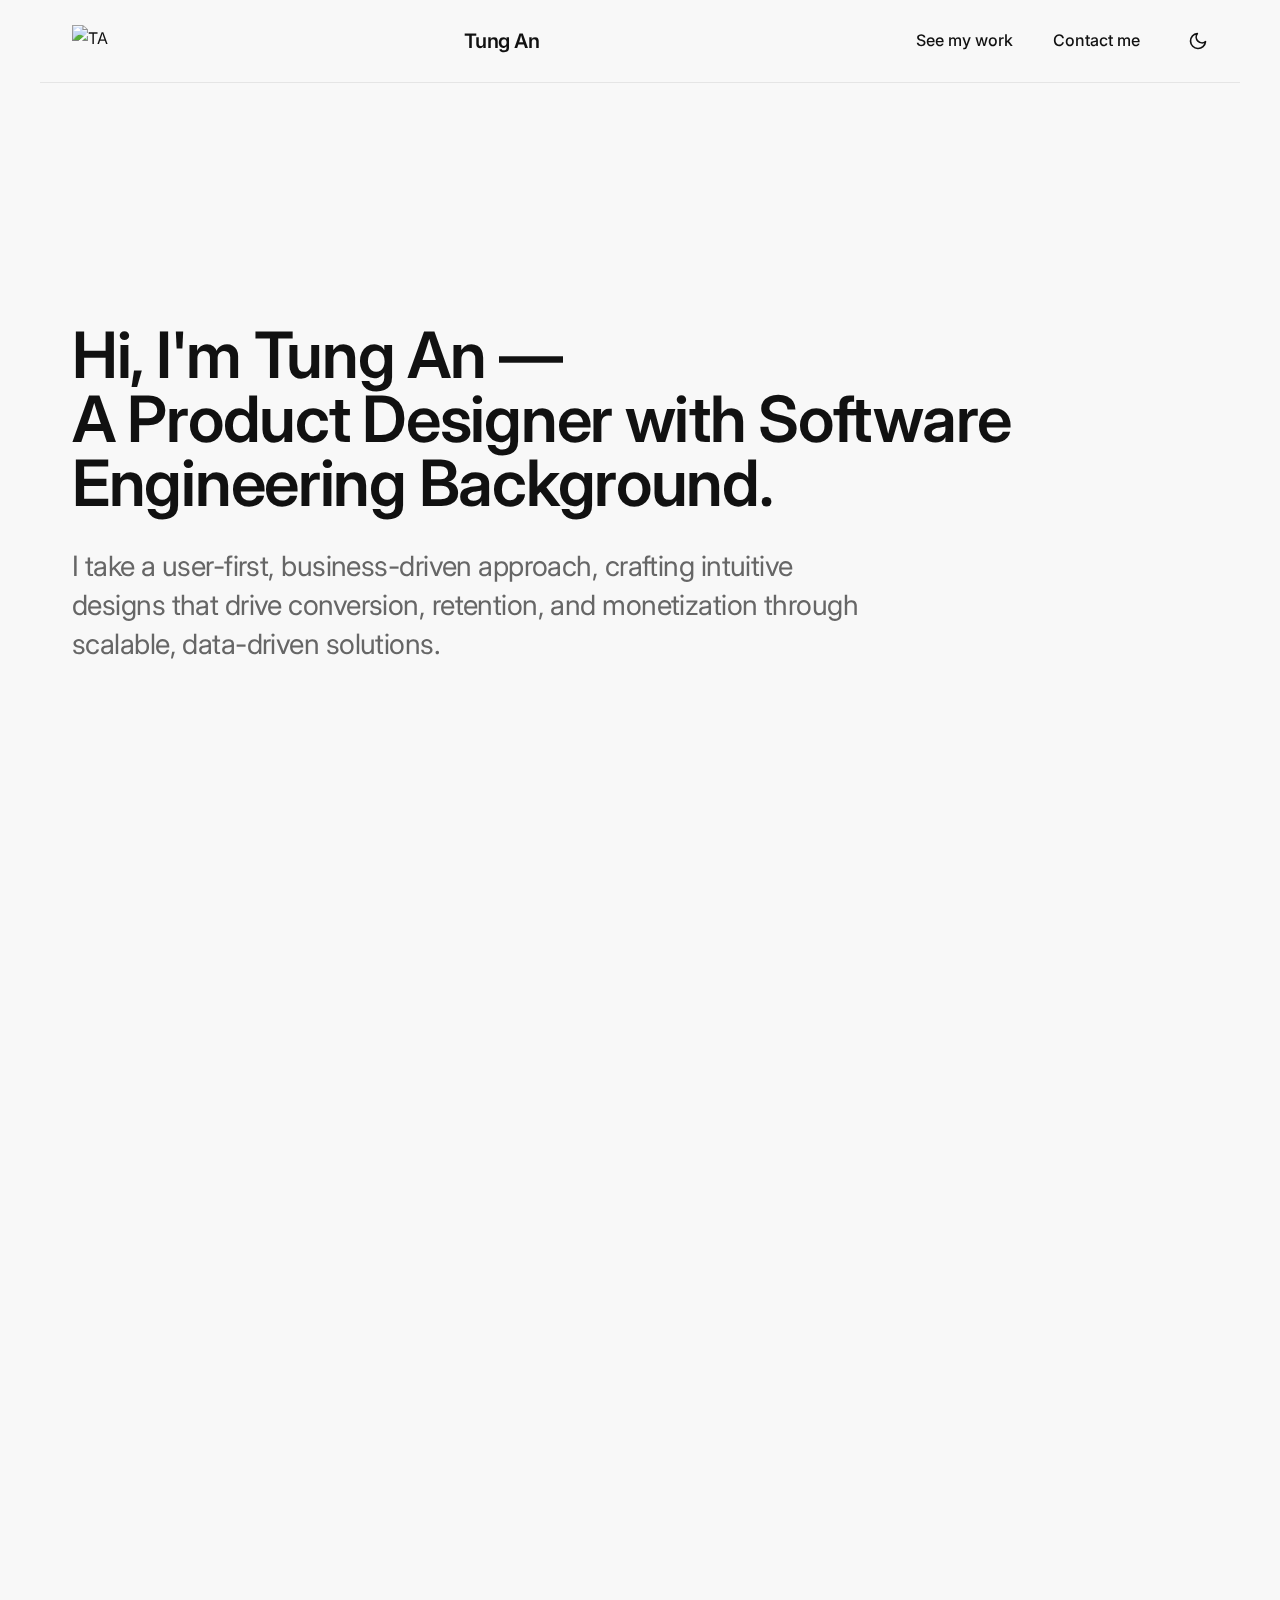
==== index.html @ f1129bf7 "feat: add TA logo to header with theme support" ====
<!DOCTYPE html>
<html lang="en">
<head>
    <meta charset="UTF-8">
    <meta name="viewport" content="width=device-width, initial-scale=1.0">
    <title>Tung An - Design Lead & Product Designer</title>
    <meta name="description" content="Design leader with software engineering background, driving impact for 5M+ users across Southeast Asia. Specializing in user-centered design, growth strategies, and scalable solutions.">
    <meta name="keywords" content="UX design, product design, design leadership, user experience, software engineering, Southeast Asia">
    <meta property="og:title" content="Tung An - Design Lead & Product Designer">
    <meta property="og:description" content="Design leader with software engineering background, driving impact for 5M+ users across Southeast Asia. Specializing in user-centered design, growth strategies, and scalable solutions.">
    <meta property="og:type" content="website">
    <meta name="twitter:card" content="summary">
    <meta name="twitter:title" content="Tung An - Design Lead & Product Designer">
    <meta name="twitter:description" content="Design leader with software engineering background, driving impact for 5M+ users across Southeast Asia. Specializing in user-centered design, growth strategies, and scalable solutions.">
    <link rel="stylesheet" href="styles.css">
    <link rel="preconnect" href="https://fonts.googleapis.com">
    <link rel="preconnect" href="https://fonts.gstatic.com" crossorigin>
    <link href="https://fonts.googleapis.com/css2?family=Inter:wght@400;500;600;700&display=swap" rel="stylesheet">
</head>
<body>
    <header>
        <div class="logo-container">
            <img class="logo-dark" src="assets/ta-logo.svg" alt="TA Logo">
            <img class="logo-light" src="assets/ta-logo-light.svg" alt="TA Logo Light">
        </div>
        <h1><a href="/">Tung An</a></h1>
        <nav>
            <a href="#projects">See my work</a>
            <a href="#contact">Contact me</a>
            <button id="theme-toggle" aria-label="Toggle dark mode">
                <svg class="light-icon" width="24" height="24" viewBox="0 0 24 24" fill="none" xmlns="http://www.w3.org/2000/svg">
                    <path d="M12 17C14.7614 17 17 14.7614 17 12C17 9.23858 14.7614 7 12 7C9.23858 7 7 9.23858 7 12C7 14.7614 9.23858 17 12 17Z" stroke="currentColor" stroke-width="2" stroke-linecap="round" stroke-linejoin="round"/>
                    <path d="M12 1V3M12 21V23M4.22 4.22L5.64 5.64M18.36 18.36L19.78 19.78M1 12H3M21 12H23M4.22 19.78L5.64 18.36M18.36 5.64L19.78 4.22" stroke="currentColor" stroke-width="2" stroke-linecap="round" stroke-linejoin="round"/>
                </svg>
                <svg class="dark-icon" width="24" height="24" viewBox="0 0 24 24" fill="none" xmlns="http://www.w3.org/2000/svg">
                    <path d="M21 12.79A9 9 0 1 1 11.21 3 7 7 0 0 0 21 12.79Z" stroke="currentColor" stroke-width="2" stroke-linecap="round" stroke-linejoin="round"/>
                </svg>
            </button>
        </nav>
    </header>

    <main>
        <section id="intro">
            <h2>Hi, I'm Tung An — <br>A Product Designer with Software Engineering Background.</h2>
            <p class="intro-text">I take a user-first, business-driven approach, crafting intuitive designs that drive conversion, retention, and monetization through scalable, data-driven solutions.</p>
        </section>

        <section id="approach">
            <h2>With experience spanning <span class="highlight">growth-focused startups</span> and <span class="highlight">enterprise organizations</span>, I specialize in accelerating <span class="highlight">go-to-market strategies</span> while ensuring product experiences are <span class="highlight">intuitive</span>, <span class="highlight">scalable</span>, and aligned with both <span class="highlight">user needs</span> and <span class="highlight">business goals</span>.</h2>
        </section>

        <section id="current">
            <h2><a href="#current"># </a>Current Role</h2>
            <div class="current-role-grid">
                <div class="current-role">
                    <div class="logo-container">
                        <img class="logo-dark" src="assets/glints-logo.svg" alt="Glints Logo">
                        <img class="logo-light" src="assets/glints-logo-light.svg" alt="Glints Logo Light">
                    </div>
                    <div class="company-details">
                        <h3>Design Lead</h3>
                        <p>Leading design initiatives impacting 5M+ talents and 60K+ organizations across Southeast Asia</p>
                        <ul>
                            <li>64% efficiency gain through chat-driven job matching redesign</li>
                            <li>2x employer response rate from 9.7% to 18.4% through a new conversational hiring approach</li>
                            <li>Led the mobile-first expansion into the Vietnamese market, optimizing user experience and driving adoption</li>
                            <li>Drive UX strategy across product, engineering, and business teams</li>
                        </ul>
                    </div>
                </div>
            </div>
        </section>

        <section id="experience">
            <h2><a href="#experience"># </a>Previous Experience</h2>
            <div class="scroll-container">
                <button class="scroll-arrow scroll-left" aria-label="Scroll left">‹</button>
                <div class="company-grid">
                    <div class="company">
                        <div class="logo-container">
                            <img class="logo-dark" src="assets/vinomt-logo.svg" alt="VinID Logo">
                            <img class="logo-light" src="assets/vinomt-logo-light.svg" alt="VinID Logo Light">
                        </div>
                        <div class="company-details">
                            <h3>UX Designer</h3>
                            <p>Led VinID's loyalty program redesign</p>
                            <ul>
                                <li>30% increase in voucher conversion</li>
                                <li>3x higher user engagement in gamification</li>
                                <li>Built analytics dashboard for UX metrics</li>
                            </ul>
                        </div>
                    </div>
                    <div class="company">
                        <div class="logo-container">
                            <img class="logo-dark" src="assets/ey-logo.svg" alt="EY Logo">
                            <img class="logo-light" src="assets/ey-logo-light.svg" alt="EY Logo Light">
                        </div>
                        <div class="company-details">
                            <h3>Manager, Technology Consulting</h3>
                            <p>Led UX strategy for retail clients</p>
                            <ul>
                                <li>Won LOTTE Mart's SpeedL consulting project</li>
                                <li>Secured full-scale UX transformation package</li>
                            </ul>
                        </div>
                    </div>
                    <div class="company">
                        <div class="logo-container">
                            <img class="logo-dark" src="assets/ant-logo.svg" alt="Ant Financial Logo">
                            <img class="logo-light" src="assets/ant-logo-light.svg" alt="Ant Financial Logo Light">
                        </div>
                        <div class="company-details">
                            <h3>UX Designer</h3>
                            <p>Redesigned Lazada's payment experience</p>
                            <ul>
                                <li>17% growth in digital wallet adoption</li>
                                <li>14% reduction in cash payments</li>
                            </ul>
                        </div>
                    </div>
                    <div class="company">
                        <div class="logo-container">
                            <img class="logo-dark" src="assets/sa-logo.svg" alt="SuperAwesome Logo">
                            <img class="logo-light" src="assets/sa-logo-light.svg" alt="SuperAwesome Logo Light">
                        </div>
                        <div class="company-details">
                            <h3>Product Designer</h3>
                            <p>Designed kids' social app for APAC</p>
                            <ul>
                                <li>100K users in first week</li>
                                <li>1.2M users in 8 months (20% monthly growth)</li>
                                <li>70% reduction in signup errors</li>
                            </ul>
                        </div>
                    </div>
                    <div class="company">
                        <div class="logo-container">
                            <img class="logo-dark" src="assets/inspire-logo.svg" alt="Inspire Ventures Logo">
                            <img class="logo-light" src="assets/inspire-logo-light.svg" alt="Inspire Ventures Logo Light">
                        </div>
                        <div class="company-details">
                            <h3>Web Designer</h3>
                            <p>Led interactive design initiatives:</p>
                            <ul>
                                <li>Launched on-demand service app in Thailand achieving 10x more job posts</li>
                                <li>Led interactive design team for ad design & development</li>
                            </ul>
                        </div>
                    </div>
                    <div class="company">
                        <div class="logo-container">
                            <img class="logo-dark" src="assets/xspera-logo.svg" alt="xSpera Logo">
                            <img class="logo-light" src="assets/xspera-logo-light.svg" alt="xSpera Logo Light">
                        </div>
                        <div class="company-details">
                            <h3>UX Developer</h3>
                            <p>Delivered complex internal systems:</p>
                            <ul>
                                <li>Built comprehensive internal portal covering logistics, HR, invoices, reporting</li>
                                <li>Implemented complex interface in 2 weeks with engineering team</li>
                            </ul>
                        </div>
                    </div>
                    <div class="company">
                        <div class="logo-container">
                            <img class="logo-dark" src="assets/fpt-logo.svg" alt="FPT Software Logo">
                            <img class="logo-light" src="assets/fpt-logo-light.svg" alt="FPT Software Logo Light">
                        </div>
                        <div class="company-details">
                            <h3>Front-end Developer</h3>
                            <p>Developed innovative solutions:</p>
                            <ul>
                                <li>Developed and maintained major module for TOSHIBA SmartTV</li>
                                <li>Designed and implemented hybrid mobile & tablet app for elderly shopping</li>
                                <li>Won pilot app contract, securing major deal with Swiss company</li>
                            </ul>
                        </div>
                    </div>
                </div>
                <button class="scroll-arrow scroll-right" aria-label="Scroll right">›</button>
            </div>
        </section>

        <section id="projects">
            <h2><a href="#projects"># </a>Selected Work</h2>
            <div class="project-grid">
                <!-- Projects will be populated by JavaScript -->
            </div>
        </section>

        <section id="expertise">
            <h2><a href="#expertise"># </a>My Expertise</h2>
            <div class="expertise-grid">
                <div class="expertise-item">
                    <h3>Technical Foundation</h3>
                    <p>Engineering background enables seamless collaboration between design and development, ensuring feasible and scalable solutions.</p>
                </div>
                <div class="expertise-item">
                    <h3>Strategic Impact</h3>
                    <p>Data-driven approach to design, whether it's improving user engagement, optimizing conversion rates, or scaling product experiences across platforms.</p>
                </div>
                <div class="expertise-item">
                    <h3>Collaborative</h3>
                    <p>Bridge user needs and business goals through cross-functional collaboration and strategic product thinking.</p>
                </div>
            </div>
        </section>
    </main>

    <footer id="contact">
        <h2>Ready to create impactful digital experiences? Let's talk.</h2>
        <div class="contact-links">
            <a href="https://linkedin.com/in/tungan" target="_blank">LinkedIn</a>
            <a href="mailto:tungan159@gmail.com">Email me</a>
        </div>
    </footer>

    <script src="script.js"></script>
</body>
</html>
---- styles.css ----
:root {
    --primary-color: #111111;
    --secondary-color: #666666;
    --background-color: #f8f8f8;
    --background-rgb: 248, 248, 248;
    --background-alt: #fff;
    --accent-color: #333333;
    --primary-rgb: 17, 17, 17;
    --spacing-unit: 5rem;
    --max-width: 1200px;
    --transition-speed: 0.3s;
    --border-radius: 12px;
    --header-height: 5rem;
    --scroll-margin: calc(var(--header-height) + 2rem);
    --highlight-color: rgba(255, 107, 0, 0.8);
    --highlight-color-secondary: rgba(255, 165, 0, 0.9);
    --item-bg-light: rgba(0, 0, 0, 0.03);
    --item-bg-dark: rgba(255, 255, 255, 0.05);
}

@media (prefers-color-scheme: dark) {
    :root:not([data-theme='light']) {
        --primary-color: #ffffff;
        --secondary-color: #a0a0a0;
        --background-color: #111111;
        --background-rgb: 17, 17, 17;
        --background-alt: #1a1a1a;
        --accent-color: #e0e0e0;
        --primary-rgb: 255, 255, 255;
    }
}

[data-theme='dark'] {
    --primary-color: #ffffff;
    --secondary-color: #a0a0a0;
    --background-color: #111111;
    --background-rgb: 17, 17, 17;
    --background-alt: #1a1a1a;
    --accent-color: #e0e0e0;
    --primary-rgb: 255, 255, 255;
    --item-bg-light: rgba(255, 255, 255, 0.05);
    --item-bg-dark: rgba(255, 255, 255, 0.08);
}

body {
    background-color: var(--background-color);
    color: var(--primary-color);
    font-family: 'Inter', sans-serif;
    transition: background-color var(--transition-speed) ease, color var(--transition-speed) ease;
    -webkit-font-smoothing: antialiased;
    -moz-osx-font-smoothing: grayscale;
    text-rendering: optimizeLegibility;
    transform: translate3d(0, 0, 0);
}

#theme-toggle {
    background: none;
    border: none;
    cursor: pointer;
    padding: 0;
    color: var(--primary-color);
    display: flex;
    align-items: center;
    justify-content: center;
    transition: opacity 0.3s ease;
    height: 24px;
    margin-left: 0.5rem;
    transition: color var(--transition-speed) ease, opacity var(--transition-speed) ease;
}

#theme-toggle:hover {
    opacity: 0.8;
}

#theme-toggle svg {
    width: 20px;
    height: 20px;
}

#theme-toggle .light-icon {
    display: none;
}

#theme-toggle .dark-icon {
    display: block;
}

[data-theme='dark'] #theme-toggle .light-icon {
    display: block;
}

[data-theme='dark'] #theme-toggle .dark-icon {
    display: none;
}

@media (prefers-color-scheme: dark) {
    :root:not([data-theme='light']) #theme-toggle .light-icon {
        display: block;
    }
    
    :root:not([data-theme='light']) #theme-toggle .dark-icon {
        display: none;
    }
}

* {
    margin: 0;
    padding: 0;
    box-sizing: border-box;
    -webkit-tap-highlight-color: transparent;
}

body {
    font-family: 'Inter', -apple-system, BlinkMacSystemFont, sans-serif;
    line-height: 1.7;
    color: var(--primary-color);
    background-color: var(--background-color);
    padding: 0;
    margin: 0;
    overflow-x: hidden;
}

main {
    max-width: var(--max-width);
    margin: 0 auto;
    padding: 5rem 2rem 0;
    transform: translate3d(0, 0, 0);
    backface-visibility: hidden;
    perspective: 1000px;
    will-change: transform;
}

header {
    position: sticky;
    top: 0;
    left: 0;
    right: 0;
    z-index: 1000;
    padding: 1.5rem 2rem;
    max-width: var(--max-width);
    margin: 0 auto;
    display: flex;
    justify-content: space-between;
    align-items: center;
    background-color: rgba(var(--background-rgb), 0.85);
    backdrop-filter: blur(8px);
    -webkit-backdrop-filter: blur(8px);
    border-bottom: 1px solid rgba(var(--primary-rgb), 0.08);
    transition: 
        background-color var(--transition-speed) ease,
        border-color var(--transition-speed) ease;
    /* Performance improvements */
    transform: translate3d(0, 0, 0);
    backface-visibility: hidden;
    perspective: 1000px;
    will-change: backdrop-filter, transform;
}

header nav {
    display: flex;
    align-items: center;
    gap: 2.5rem;
}

header nav a {
    color: var(--primary-color);
    text-decoration: none;
    font-weight: 500;
    font-size: 1rem;
    position: relative;
    transition: opacity var(--transition-speed) ease;
}

header nav a::after {
    content: '';
    position: absolute;
    width: 100%;
    height: 2px;
    bottom: -4px;
    left: 0;
    background-color: var(--primary-color);
    transform: scaleX(0);
    transform-origin: bottom right;
    transition: transform 0.3s ease;
}

header nav a:hover::after {
    transform: scaleX(1);
    transform-origin: bottom left;
}

header .logo-container {
    height: 32px;
    width: auto;
    margin-right: 1rem;
}

header .logo-container img {
    height: 100%;
    width: auto;
}

@media (max-width: 768px) {
    header .logo-container {
        height: 28px;
    }
}

@media (max-width: 480px) {
    header .logo-container {
        height: 24px;
    }
}

section {
    margin: calc(var(--spacing-unit) * 2) 0;
    position: relative;
    opacity: 0;
    transform: translateY(30px);
    transition: 
        opacity 0.6s ease-out,
        transform 0.6s ease-out,
        background-color var(--transition-speed) ease,
        color var(--transition-speed) ease;
    will-change: opacity, transform;
    scroll-margin-top: var(--scroll-margin);
    transform: translate3d(0, 0, 0);
    backface-visibility: hidden;
    perspective: 1000px;
    will-change: transform, opacity;
}

section#projects {
    margin: calc(var(--spacing-unit) * 2) 0;
    scroll-margin-top: var(--scroll-margin);
}

section.is-visible {
    opacity: 1;
    transform: translateY(0);
}

h1 {
    font-size: 1.25rem;
    font-weight: 600;
    letter-spacing: -0.02em;
    transition: color var(--transition-speed) ease;
}

h1 a {
    color: var(--primary-color);
    text-decoration: none;
    transition: opacity var(--transition-speed) ease;
}

h1 a:hover {
    opacity: 0.8;
}

h2 {
    font-size: 2.5rem;
    line-height: 1.2;
    margin-bottom: 3rem;
    font-weight: 600;
    max-width: 1000px;
    letter-spacing: -0.02em;
    color: var(--primary-color);
    transition: color var(--transition-speed) ease;
}

h2 a {
    color: var(--secondary-color);
    text-decoration: none;
    opacity: 0.5;
    transition: opacity 0.2s ease;
}

h2 a:hover {
    opacity: 1;
}

#intro h2 {
    font-size: 4rem;
    line-height: 1;
    margin-bottom: 2rem;
}

#intro h2 a {
    color: var(--primary-color);
}

#approach h2 {
    font-size: 3.25rem;
    max-width: 800px;
    color: var(--secondary-color);
    font-weight: 500;
    line-height: 1.3;
}

#approach h2 a {
    color: var(--secondary-color);
}

.intro-text {
    font-size: 1.75rem;
    line-height: 1.4;
    max-width: 800px;
    color: var(--secondary-color);
    letter-spacing: -0.02em;
    margin-top: 1.5rem;
    font-weight: 400;
}

footer h2 {
    font-size: 2.5rem;
    margin-bottom: 3rem;
    max-width: 800px;
    letter-spacing: -0.02em;
}

#experience {
    position: relative;
    width: 100vw;
    left: 50%;
    right: 50%;
    margin-left: -50vw;
    margin-right: -50vw;
    background: var(--background-color);
}

#experience h2 {
    max-width: var(--max-width);
    margin-left: auto;
    margin-right: auto;
    padding: 0 2rem;
}

.scroll-container {
    position: relative;
    max-width: 100%;
    transform: translate3d(0, 0, 0);
    backface-visibility: hidden;
    perspective: 1000px;
    will-change: transform;
}

.company-grid {
    display: flex;
    overflow-x: auto;
    gap: 2rem;
    padding-top: 2rem;
    padding-bottom: 2rem;
    padding-left: max(2rem, calc((100vw - var(--max-width)) / 2));
    padding-right: 2rem;
    margin: 0;
    -webkit-overflow-scrolling: touch;
    scroll-behavior: smooth;
    scrollbar-width: none;
    -ms-overflow-style: none;
    width: 100%;
    justify-content: flex-start;
    transform: translate3d(0, 0, 0);
    backface-visibility: hidden;
    perspective: 1000px;
    will-change: transform;
}

.company-grid::-webkit-scrollbar {
    display: none;
}

.company {
    flex: 0 0 400px;
    min-width: 400px;
    padding: 2rem;
    transform: translateY(0);
    transition: transform var(--transition-speed) ease;
    opacity: 0;
    transform: translateY(20px);
    transition: 
        opacity 0.5s ease-out,
        transform 0.6s ease-out,
        color var(--transition-speed) ease;
    transform: translate3d(0, 0, 0);
    backface-visibility: hidden;
    perspective: 1000px;
    will-change: transform, opacity;
}

.company:hover {
    transform: translateY(-5px);
}

.company img {
    height: 64px;
    width: auto;
    margin-bottom: 2rem;
    opacity: 0.9;
}

.company:hover img {
    opacity: 1;
}

.company h3 {
    font-size: 1.25rem;
    margin-bottom: 0.75rem;
    font-weight: 600;
    color: var(--primary-color);
    letter-spacing: -0.01em;
}

.company p {
    font-size: 1rem;
    color: var(--secondary-color);
    line-height: 1.7;
}

.is-visible .company:nth-child(1) { transition-delay: 0.05s; }
.is-visible .company:nth-child(2) { transition-delay: 0.1s; }
.is-visible .company:nth-child(3) { transition-delay: 0.15s; }

.expertise-grid {
    display: grid;
    grid-template-columns: repeat(3, 1fr);
    gap: 3rem;
    margin-top: 4rem;
    max-width: var(--max-width);
}

.expertise-item {
    padding: 0;
    opacity: 0;
    transform: translateY(20px);
    transition: 
        transform var(--transition-speed) ease,
        opacity var(--transition-speed) ease;
    will-change: opacity, transform;
    transform: translate3d(0, 0, 0);
    backface-visibility: hidden;
    perspective: 1000px;
    will-change: transform, opacity;
}

.expertise-item:hover {
    transform: translateY(-5px);
}

.expertise-item h3 {
    font-size: 1.25rem;
    margin-bottom: 1rem;
    font-weight: 600;
    color: var(--primary-color);
    letter-spacing: -0.02em;
}

.expertise-item p {
    font-size: 1rem;
    color: var(--secondary-color);
    line-height: 1.7;
}

.is-visible .expertise-item, .is-visible .expertise-item:hover {
    opacity: 1;
    transform: translateY(0);
}

.is-visible .expertise-item:nth-child(1) { transition-delay: 0.05s; }
.is-visible .expertise-item:nth-child(2) { transition-delay: 0.1s; }
.is-visible .expertise-item:nth-child(3) { transition-delay: 0.15s; }

footer {
    max-width: var(--max-width);
    margin: 10rem auto 6rem;
    padding: 0 2rem;
    position: relative;
    z-index: 2;
    opacity: 0;
    transform: translateY(2rem);
    transition: all 0.6s ease-out !important;
    will-change: opacity, transform;
}

footer.is-visible {
    opacity: 1;
    transform: translateY(0);
}

.contact-links {
    margin-top: 2.5rem;
}

.contact-links a {
    color: var(--primary-color);
    text-decoration: none;
    margin-right: 3rem;
    font-weight: 500;
    font-size: 1.125rem;
    transition: transform var(--transition-speed) ease;
    position: relative;
}

.contact-links a:hover {
    color: var(--accent-color);
}

.contact-links a::after {
    content: '';
    position: absolute;
    width: 100%;
    height: 1px;
    bottom: -4px;
    left: 0;
    background-color: var(--accent-color);
    transform: scaleX(0);
    transform-origin: right;
    transition: transform var(--transition-speed) ease;
}

.contact-links a:hover::after {
    transform: scaleX(1);
    transform-origin: left;
}

@media (max-width: 1024px) {
    .expertise-grid {
        grid-template-columns: repeat(2, 1fr);
        gap: 2.5rem;
    }
}

@media (max-width: 768px) {
    :root {
        --spacing-unit: 3rem;
        --mobile-padding: 1.5rem;
        --header-height: 4rem;
        --scroll-margin: calc(var(--header-height) + 1rem);
    }

    main {
        display: flex;
        flex-direction: column;
        padding: 0 var(--mobile-padding);
        padding-top: 4rem;
    }

    /* Section order */
    #intro { order: 1; }
    #approach { order: 2; }
    #projects { order: 3; }
    #current { order: 4; }
    #experience { order: 5; }
    #expertise { order: 6; }

    /* Typography */
    h2 {
        font-size: 1.75rem;
        line-height: 1.3;
        margin-bottom: 2rem;
    }

    #intro h2 {
        font-size: 2rem;
        line-height: 1.2;
    }

    #approach h2 {
        font-size: 1.5rem;
        line-height: 1.4;
    }

    header {
        padding: 1rem var(--mobile-padding);
    }

    section {
        margin: var(--spacing-unit) 0;
        padding: 0;
    }

    #experience {
        width: 100%;
        left: auto;
        right: auto;
        margin: var(--spacing-unit) 0;
        /* padding: 0 1rem; */
        background: none;
    }

    #experience h2 {
        padding: 0;
        margin-bottom: 2rem;
    }

    footer {
        margin: 4rem 0;
        padding: 0 2rem;
    }


    .company-grid {
        display: flex;
        flex-direction: column;
        padding: 0;
        overflow: visible;
        gap: 2rem;
        margin: 0;
    }

    .company {
        flex: none;
        width: 100%;
        min-width: unset;
        padding: 1.5rem;
        margin: 0;
        background-color: var(--background-alt);
        border-radius: var(--border-radius);
    }

    .company img {
        /* max-width: 60px; */
        margin-bottom: 1.5rem;
    }

    /* Remove scroll functionality */
    .scroll-arrow {
        display: none;
    }

    /* Project grid */
    .project-grid {
        grid-template-columns: 1fr;
        gap: 1.5rem;
        margin-top: 2rem;
    }

    /* Expertise grid */
    .expertise-grid {
        grid-template-columns: 1fr;
        gap: 2rem;
        margin-top: 2rem;
    }

    .current-role {
        padding: 1.5rem;
        background-color: var(--background-alt);
        border-radius: var(--border-radius);
    }

    .current-role img {
        max-width: 60px;
        margin-bottom: 1.5rem;
    }

    footer h2 {
        font-size: 1.75rem;
        margin-bottom: 1.5rem;
    }

    h2 a {
        font-size: 1.5rem;
    }

    .intro-text {
        font-size: 1.1rem;
        line-height: 1.6;
        margin: 1rem 0;
    }

    .intro-text .highlight {
        font-size: 1.1rem;
    }
}

@media (max-width: 480px) {
    :root {
        --header-height: 3.5rem;
        --scroll-margin: calc(var(--header-height) + 1rem);
    }

    header {
        padding: 1rem;
    }

    header nav {
        gap: 1rem;
    }

    section {
        padding: 0 1rem;
    }

    h2 {
        font-size: 1.75rem;
    }

    #intro h2 {
        font-size: 1.75rem;
    }

    .intro-text {
        font-size: 1rem;
        line-height: 1.5;
        margin: 0.75rem 0;
    }

    .intro-text .highlight {
        font-size: 1rem;
    }

    .company {
        flex: 0 0 100%;
        padding: 1.5rem;
    }

    .company img {
        height: 40px;
        width: auto;
    }

    footer {
        margin: 3rem auto;
        padding: 0 2.5rem;
    }

    .contact-links {
        flex-direction: column;
        align-items: flex-start;
        gap: 1rem;
    }

    .current-role img {
        height: 40px;
        width: auto;
    }

    .current-role {
        padding: 1.5rem;
    }

    .project {
        padding: 1.5rem;
    }
}

/* Base theme transitions */
.company, .project, .expertise-item, header, body, .scroll-arrow, 
.company-details li, .company-details li::before, h1, h2, h3, p, a {
    transition: 
        all var(--transition-speed) ease !important;
}

/* Scroll fade-in animations */
section {
    margin: calc(var(--spacing-unit) * 2) 0;
    position: relative;
    opacity: 0;
    transform: translateY(30px);
    transition: 
        opacity 0.6s ease-out,
        transform 0.6s ease-out,
        background-color var(--transition-speed) ease,
        color var(--transition-speed) ease;
    will-change: opacity, transform;
    scroll-margin-top: var(--scroll-margin);
}

section.is-visible {
    opacity: 1;
    transform: translateY(0);
}

/* Company cards fade-in */
.company {
    opacity: 0;
    transform: translateY(20px);
    transition: 
        opacity 0.5s ease-out,
        transform 0.6s ease-out,
        color var(--transition-speed) ease;
}

.is-visible .company {
    opacity: 1;
    transform: translateY(0);
}

/* Project cards fade-in */
.project {
    cursor: pointer;
    position: relative;
    background: var(--background-alt);
    border-radius: var(--border-radius);
    padding: 2rem;
    opacity: 0;
    transform: translateY(20px);
    will-change: transform, box-shadow;
}

.is-visible .project {
    opacity: 1;
    transform: translateY(0);
}

/* Expertise items fade-in */
.expertise-item {
    opacity: 0;
    transform: translateY(20px);
    transition: 
        opacity 0.5s ease-out,
        transform 0.6s ease-out,
        background-color var(--transition-speed) ease,
        color var(--transition-speed) ease;
}

.is-visible .expertise-item {
    opacity: 1;
    transform: translateY(0);
}

/* Remove all transition delays */
.is-visible .company,
.is-visible .project,
.is-visible .expertise-item,
section.is-visible,
footer.is-visible {
    transition-delay: 0s !important;
}

/* Override delays during theme switch */
body[data-theme] section,
body[data-theme] .company,
body[data-theme] .project,
body[data-theme] .expertise-item,
body[data-theme] footer {
    transition-delay: 0s !important;
}

.project:hover {
    transform: translateY(-4px);
    box-shadow: 0 10px 20px rgba(0, 0, 0, 0.05);
}

.project .project-header {
    display: flex;
    justify-content: space-between;
    align-items: center;
    margin-bottom: 1.5rem;
}

.project .project-header img {
    height: 48px;
    width: auto;
    transition: transform var(--transition-speed) ease;
    margin-bottom: 0;
}

.project:hover .project-header img {
    transform: scale(1.05);
}

.project .year {
    font-size: 0.875rem;
    color: var(--secondary-color);
}

.project .expand,
.project-details .expand {
    display: inline-block;
    margin-top: 1rem;
    color: var(--accent-color);
    font-size: 0.875rem;
    font-weight: 500;
    text-decoration: none;
    position: relative;
    transition: color var(--transition-speed) ease;
}

.project .expand::after,
.project-details .expand::after {
    content: '';
    position: absolute;
    width: 100%;
    height: 1px;
    bottom: -2px;
    left: 0;
    background-color: var(--accent-color);
    transform: scaleX(0);
    transform-origin: bottom right;
    transition: transform 0.3s ease;
}

/* Show underline on both card hover and link hover */
.project:hover .expand::after,
.project .expand:hover::after,
.project-details .expand:hover::after {
    transform: scaleX(1);
    transform-origin: bottom left;
}

/* Remove transform and update opacity */
.project:hover .expand,
.project-details .expand:hover {
    transform: none;
    opacity: 1;
}

/* Remove old hover styles */
.project-details .expand {
    transform: none;
}

.project-details .expand:hover {
    transform: none;
}

.project-details h3 {
    font-size: 1.25rem;
    margin-bottom: 0.5rem;
    color: var(--primary-color);
}

.project-details p {
    font-size: 1rem;
    color: var(--secondary-color);
    margin-bottom: 1rem;
}

.project-details .description {
    font-size: 0.875rem;
    opacity: 0.8;
    margin-bottom: 1rem;
}

.project-details .expand {
    display: inline-block;
    font-size: 0.875rem;
    color: var(--accent-color);
    cursor: pointer;
    margin-top: 1rem;
    transition: opacity var(--transition-speed) ease;
    opacity: 0.9;
}

.project-details .expand:hover {
    opacity: 1;
}

.project-grid {
    display: grid;
    grid-template-columns: repeat(auto-fit, minmax(350px, 1fr));
    gap: 3rem;
    margin-top: 4rem;
}

@media (max-width: 768px) {
    .project-grid {
        grid-template-columns: 1fr;
        gap: 2rem;
        margin-top: 3rem;
    }

    .project {
        padding: 1.5rem;
    }
}

@media (max-width: 480px) {
    .project {
        padding: 1.5rem;
    }
}

html {
    scroll-behavior: smooth;
    scroll-padding-top: var(--scroll-margin);
}

.company-details ul {
    list-style: none;
    padding: 0;
    margin: 1.5rem 0 0 0;
}

.company-details li {
    position: relative;
    padding-left: 1.75rem;
    margin-bottom: 0.75rem;
    color: var(--secondary-color);
    font-size: 1rem;
    line-height: 1.6;
    transition: color var(--transition-speed) ease;
}

.company-details li:last-child {
    margin-bottom: 0;
}

.company-details li::before {
    content: "";
    position: absolute;
    left: 0.5rem;
    top: 0.7rem;
    width: 5px;
    height: 5px;
    background-color: var(--primary-color);
    border-radius: 50%;
    transition: background-color var(--transition-speed) ease;
}

@media (max-width: 768px) {
    .company-details li {
        font-size: 0.95rem;
        padding-left: 1.5rem;
        margin-bottom: 0.6rem;
    }
    
    .company-details li::before {
        width: 4px;
        height: 4px;
        top: 0.65rem;
    }
}

@keyframes bounce {
    0% { transform: translateY(-50%) scale(1); }
    50% { transform: translateY(-50%) scale(0.95); }
    100% { transform: translateY(-50%) scale(1); }
}

.scroll-arrow {
    position: absolute;
    top: 50%;
    transform: translateY(-50%);
    width: 44px;
    height: 44px;
    border-radius: 50%;
    background-color: var(--primary-color);
    color: var(--background-color);
    border: none;
    cursor: pointer;
    font-size: 2rem;
    line-height: 1;
    z-index: 100;
    display: flex;
    align-items: center;
    justify-content: center;
    box-shadow: 0 4px 12px rgba(0, 0, 0, 0.1);
    transition: 
        background-color var(--transition-speed) ease,
        color var(--transition-speed) ease,
        transform var(--transition-speed) ease;
    -webkit-tap-highlight-color: transparent;
    touch-action: manipulation;
    user-select: none;
    -webkit-user-select: none;
    padding-bottom: 4px;
}

.scroll-arrow:hover {
    background-color: var(--primary-color);
    transform: translateY(-50%) scale(1.05);
    box-shadow: 0 6px 16px rgba(0, 0, 0, 0.12);
}

.scroll-arrow.bounce {
    animation: bounce 0.3s cubic-bezier(0.36, 0, 0.66, -0.56) forwards;
}

.scroll-arrow:active {
    transform: translateY(-50%) scale(0.95);
}

.scroll-left {
    left: 24px;
    padding-right: 2px;
}

.scroll-right {
    right: 24px;
    padding-left: 2px;
}

@media (max-width: 768px) {
    .scroll-arrow {
        width: 40px;
        height: 40px;
    }
    
    .scroll-left {
        left: 20px;
    }
    
    .scroll-right {
        right: 20px;
    }
}

.current-role-grid {
    display: flex;
    gap: 2rem;
    padding: 2rem 0;
    margin: 0 auto;
    width: 100%;
}

.current-role {
    flex: 1;
    width: 100%;
    padding: 2rem 0;
    transition: transform var(--transition-speed) ease;
}

/* Remove hover effect */
.current-role:hover {
    transform: none;
}

.current-role img {
    height: 64px;
    width: auto;
    margin-bottom: 2rem;
    opacity: 0.9;
}

.current-role h3 {
    font-size: 1.25rem;
    margin-bottom: 0.75rem;
    font-weight: 600;
    color: var(--primary-color);
    letter-spacing: -0.01em;
}

.current-role p {
    font-size: 1rem;
    color: var(--secondary-color);
    line-height: 1.7;
    width: 100%;
}

@media (max-width: 768px) {
    .current-role {
        padding: 1.5rem;
        background-color: var(--background-alt);
        border-radius: var(--border-radius);
    }

    .current-role img {
        max-width: 60px;
        margin-bottom: 1.5rem;
    }

    .current-role-grid {
        padding: 0;
    }
}

@media (max-width: 480px) {
    .current-role {
        padding: 1.5rem;
    }

    .current-role img {
        height: 40px;
        width: auto;
    }
}

.highlight {
    color: var(--primary-color);
    font-weight: 600;
    position: relative;
    display: inline;
}

/* Performance optimizations */
/* Optimize header blur */
header {
    transform: translate3d(0, 0, 0);
    backface-visibility: hidden;
    perspective: 1000px;
    will-change: backdrop-filter;
}

/* Optimize scrolling containers */
.scroll-container,
.company-grid,
main {
    transform: translate3d(0, 0, 0);
    backface-visibility: hidden;
    perspective: 1000px;
    will-change: transform;
}

/* Optimize animated elements */
.company,
.project,
.expertise-item,
section {
    transform: translate3d(0, 2rem, 0);
    backface-visibility: hidden;
    perspective: 1000px;
    will-change: transform, opacity;
}

/* Force GPU acceleration for smoother scrolling */
body {
    -webkit-font-smoothing: antialiased;
    -moz-osx-font-smoothing: grayscale;
    text-rendering: optimizeLegibility;
    transform: translate3d(0, 0, 0);
}


/* Optimize scroll behavior */
.company-grid {
    -webkit-overflow-scrolling: touch;
    scroll-behavior: smooth;
    overscroll-behavior-x: contain;
}

/* Reduce paint operations */
* {
    -webkit-tap-highlight-color: transparent;
}

#intro, #approach, #current, #experience, #projects, #expertise {
    scroll-margin-top: var(--scroll-margin);
}

/* Logo theme variants */
.logo-container {
    position: relative;
    width: fit-content;
    display: inline-block;
}

.logo-light, .logo-dark {
    position: absolute;
    top: 0;
    left: 0;
    opacity: 0;
    visibility: hidden;
    transition: 
        opacity var(--transition-speed) cubic-bezier(0.4, 0, 0.2, 1),
        visibility var(--transition-speed) cubic-bezier(0.4, 0, 0.2, 1);
    will-change: opacity, visibility;
}

/* Show dark logo in dark theme */
[data-theme="dark"] .logo-dark {
    opacity: 1;
    visibility: visible;
}

[data-theme="dark"] .logo-light {
    opacity: 0;
    visibility: hidden;
}

/* Show light logo in light theme */
:root:not([data-theme="dark"]) .logo-light {
    opacity: 1;
    visibility: visible;
}

:root:not([data-theme="dark"]) .logo-dark {
    opacity: 0;
    visibility: hidden;
}

/* Company logo specific adjustments */
.company .logo-container {
    position: relative;
    width: 100%;
    height: 64px;
    margin-bottom: 1.5rem;
}

.company .logo-container img {
    height: 100%;
    width: auto;
    object-fit: contain;
    position: absolute;
    top: 0;
    left: 0;
}

/* Project logo specific adjustments */
.project .logo-container {
    position: relative;
    width: 100%;
    height: 48px;
    margin-bottom: 1.5rem;
}

.project .logo-container img {
    position: absolute;
    top: 0;
    right: 0;
    left: auto;
    height: 100%;
    width: auto;
    object-fit: contain;
    transition: opacity var(--transition-speed) ease;
}

.project .logo-dark {
    opacity: 1;
    visibility: visible;
}

.project .logo-light {
    opacity: 0;
    visibility: hidden;
}

[data-theme="light"] .project .logo-dark {
    opacity: 0;
    visibility: hidden;
}

[data-theme="light"] .project .logo-light {
    opacity: 1;
    visibility: visible;
}

/* Current role logo specific adjustments */
.current-role .logo-container {
    position: relative;
    width: 100%;
    height: 64px;
    margin-bottom: 2rem;
}

.current-role .logo-container img {
    height: 100%;
    width: auto;
    object-fit: contain;
    position: absolute;
    top: 0;
    left: 0;
}

@media (max-width: 768px) {
    .company .logo-container,
    .current-role .logo-container {
        height: 40px;
        margin-bottom: 1.5rem;
    }

    .project .logo-container {
        height: 32px;
        margin-bottom: 1.5rem;
    }
}

@keyframes gradient {
    0% {
        background-position: 0% 50%;
    }
    50% {
        background-position: 100% 50%;
    }
    100% {
        background-position: 0% 50%;
    }
}

#approach .highlight {
    background: linear-gradient(
        120deg,
        var(--highlight-color) 0%,
        var(--highlight-color-secondary) 50%,
        var(--highlight-color) 100%
    );
    background-size: 200% auto;
    -webkit-background-clip: text;
    background-clip: text;
    -webkit-text-fill-color: transparent;
    animation: gradient 8s ease infinite;
    padding: 0 0.1em;
}

[data-theme="light"] {
    --highlight-color: rgba(255, 107, 0, 0.7);
    --highlight-color-secondary: rgba(255, 165, 0, 0.8);
}

.current-role ul {
    list-style: none;
    padding: 0;
    margin: 1.5rem 0 0 0;
}

.current-role li {
    position: relative;
    padding-left: 1.75rem;
    margin-bottom: 0.75rem;
    color: var(--secondary-color);
    font-size: 1rem;
    line-height: 1.6;
    transition: color var(--transition-speed) ease;
}

.current-role li:last-child {
    margin-bottom: 0;
}

.current-role li::before {
    content: "";
    position: absolute;
    left: 0.5rem;
    top: 0.7rem;
    width: 5px;
    height: 5px;
    background-color: var(--primary-color);
    border-radius: 50%;
    transition: background-color var(--transition-speed) ease;
}

@media (max-width: 768px) {
    .current-role li {
        font-size: 0.95rem;
        padding-left: 1.5rem;
        margin-bottom: 0.6rem;
    }
    
    .current-role li::before {
        width: 4px;
        height: 4px;
        top: 0.65rem;
    }
}

.current-role .company-details ul {
    list-style: none;
    padding: 0;
    margin: 2rem 0 0 0;
    display: grid;
    grid-template-columns: repeat(2, 1fr);
    gap: 1.5rem;
}

.current-role .company-details li {
    position: relative;
    padding: 1.5rem;
    margin: 0;
    background: var(--background-alt);
    border-radius: var(--border-radius);
    color: var(--secondary-color);
    font-size: 1rem;
    line-height: 1.6;
    transition: all var(--transition-speed) ease;
    display: flex;
    align-items: flex-start;
    gap: 1rem;
}

.current-role .company-details li::before {
    content: "";
    position: static;
    width: 24px;
    height: 24px;
    background: none;
    display: flex;
    align-items: flex-start;
    padding-top: 0.25rem;
    color: var(--primary-color);
    transition: color var(--transition-speed) ease;
    flex-shrink: 0;
}

.current-role .company-details li:nth-child(1)::before {
    content: url("data:image/svg+xml,%3Csvg width='24' height='24' viewBox='0 0 24 24' fill='none' xmlns='http://www.w3.org/2000/svg'%3E%3Cpath d='M21 21H3V3M21 9L13 17L9 13L3 19' stroke='%23111111' stroke-width='2' stroke-linecap='round' stroke-linejoin='round'/%3E%3C/svg%3E");
}

[data-theme="dark"] .current-role .company-details li:nth-child(1)::before {
    content: url("data:image/svg+xml,%3Csvg width='24' height='24' viewBox='0 0 24 24' fill='none' xmlns='http://www.w3.org/2000/svg'%3E%3Cpath d='M21 21H3V3M21 9L13 17L9 13L3 19' stroke='%23ffffff' stroke-width='2' stroke-linecap='round' stroke-linejoin='round'/%3E%3C/svg%3E");
}

.current-role .company-details li:nth-child(2)::before {
    content: url("data:image/svg+xml,%3Csvg width='24' height='24' viewBox='0 0 24 24' fill='none' xmlns='http://www.w3.org/2000/svg'%3E%3Cpath d='M21 15C21 15.5304 20.7893 16.0391 20.4142 16.4142C20.0391 16.7893 19.5304 17 19 17H7L3 21V5C3 4.46957 3.21071 3.96086 3.58579 3.58579C3.96086 3.21071 4.46957 3 5 3H19C19.5304 3 20.0391 3.21071 20.4142 3.58579C20.7893 3.96086 21 4.46957 21 5V15Z' stroke='%23111111' stroke-width='2' stroke-linecap='round' stroke-linejoin='round'/%3E%3C/svg%3E");
}

[data-theme="dark"] .current-role .company-details li:nth-child(2)::before {
    content: url("data:image/svg+xml,%3Csvg width='24' height='24' viewBox='0 0 24 24' fill='none' xmlns='http://www.w3.org/2000/svg'%3E%3Cpath d='M21 15C21 15.5304 20.7893 16.0391 20.4142 16.4142C20.0391 16.7893 19.5304 17 19 17H7L3 21V5C3 4.46957 3.21071 3.96086 3.58579 3.58579C3.96086 3.21071 4.46957 3 5 3H19C19.5304 3 20.0391 3.21071 20.4142 3.58579C20.7893 3.96086 21 4.46957 21 5V15Z' stroke='%23ffffff' stroke-width='2' stroke-linecap='round' stroke-linejoin='round'/%3E%3C/svg%3E");
}

.current-role .company-details li:nth-child(3)::before {
    content: url("data:image/svg+xml,%3Csvg width='24' height='24' viewBox='0 0 24 24' fill='none' xmlns='http://www.w3.org/2000/svg'%3E%3Cpath d='M17 2H7C5.89543 2 5 2.89543 5 4V20C5 21.1046 5.89543 22 7 22H17C18.1046 22 19 21.1046 19 20V4C19 2.89543 18.1046 2 17 2Z' stroke='%23111111' stroke-width='2' stroke-linecap='round' stroke-linejoin='round'/%3E%3Cpath d='M12 18H12.01' stroke='%23111111' stroke-width='2' stroke-linecap='round' stroke-linejoin='round'/%3E%3C/svg%3E");
}

[data-theme="dark"] .current-role .company-details li:nth-child(3)::before {
    content: url("data:image/svg+xml,%3Csvg width='24' height='24' viewBox='0 0 24 24' fill='none' xmlns='http://www.w3.org/2000/svg'%3E%3Cpath d='M17 2H7C5.89543 2 5 2.89543 5 4V20C5 21.1046 5.89543 22 7 22H17C18.1046 22 19 21.1046 19 20V4C19 2.89543 18.1046 2 17 2Z' stroke='%23ffffff' stroke-width='2' stroke-linecap='round' stroke-linejoin='round'/%3E%3Cpath d='M12 18H12.01' stroke='%23ffffff' stroke-width='2' stroke-linecap='round' stroke-linejoin='round'/%3E%3C/svg%3E");
}

.current-role .company-details li:nth-child(4)::before {
    content: url("data:image/svg+xml,%3Csvg width='24' height='24' viewBox='0 0 24 24' fill='none' xmlns='http://www.w3.org/2000/svg'%3E%3Crect x='3' y='3' width='7' height='7' rx='1' stroke='%23111111' stroke-width='2'/%3E%3Crect x='14' y='3' width='7' height='7' rx='1' stroke='%23111111' stroke-width='2'/%3E%3Crect x='14' y='14' width='7' height='7' rx='1' stroke='%23111111' stroke-width='2'/%3E%3Crect x='3' y='14' width='7' height='7' rx='1' stroke='%23111111' stroke-width='2'/%3E%3Cpath d='M10 6.5H14M17.5 10V14M6.5 10V14' stroke='%23111111' stroke-width='2' stroke-linecap='round'/%3E%3C/svg%3E");
}

[data-theme="dark"] .current-role .company-details li:nth-child(4)::before {
    content: url("data:image/svg+xml,%3Csvg width='24' height='24' viewBox='0 0 24 24' fill='none' xmlns='http://www.w3.org/2000/svg'%3E%3Crect x='3' y='3' width='7' height='7' rx='1' stroke='%23ffffff' stroke-width='2'/%3E%3Crect x='14' y='3' width='7' height='7' rx='1' stroke='%23ffffff' stroke-width='2'/%3E%3Crect x='14' y='14' width='7' height='7' rx='1' stroke='%23ffffff' stroke-width='2'/%3E%3Crect x='3' y='14' width='7' height='7' rx='1' stroke='%23ffffff' stroke-width='2'/%3E%3Cpath d='M10 6.5H14M17.5 10V14M6.5 10V14' stroke='%23ffffff' stroke-width='2' stroke-linecap='round'/%3E%3C/svg%3E");
}

@media (max-width: 768px) {
    .current-role .company-details ul {
        grid-template-columns: 1fr;
        gap: 1rem;
    }
    
    .current-role .company-details li {
        padding: 1.25rem;
        font-size: 0.95rem;
        background-color: var(--item-bg-light);
    }

    [data-theme="dark"] .current-role .company-details li {
        background-color: var(--item-bg-dark);
    }
    
    .current-role .company-details li::before {
        width: 20px;
        height: 20px;
        padding-top: 0.2rem;
    }
}
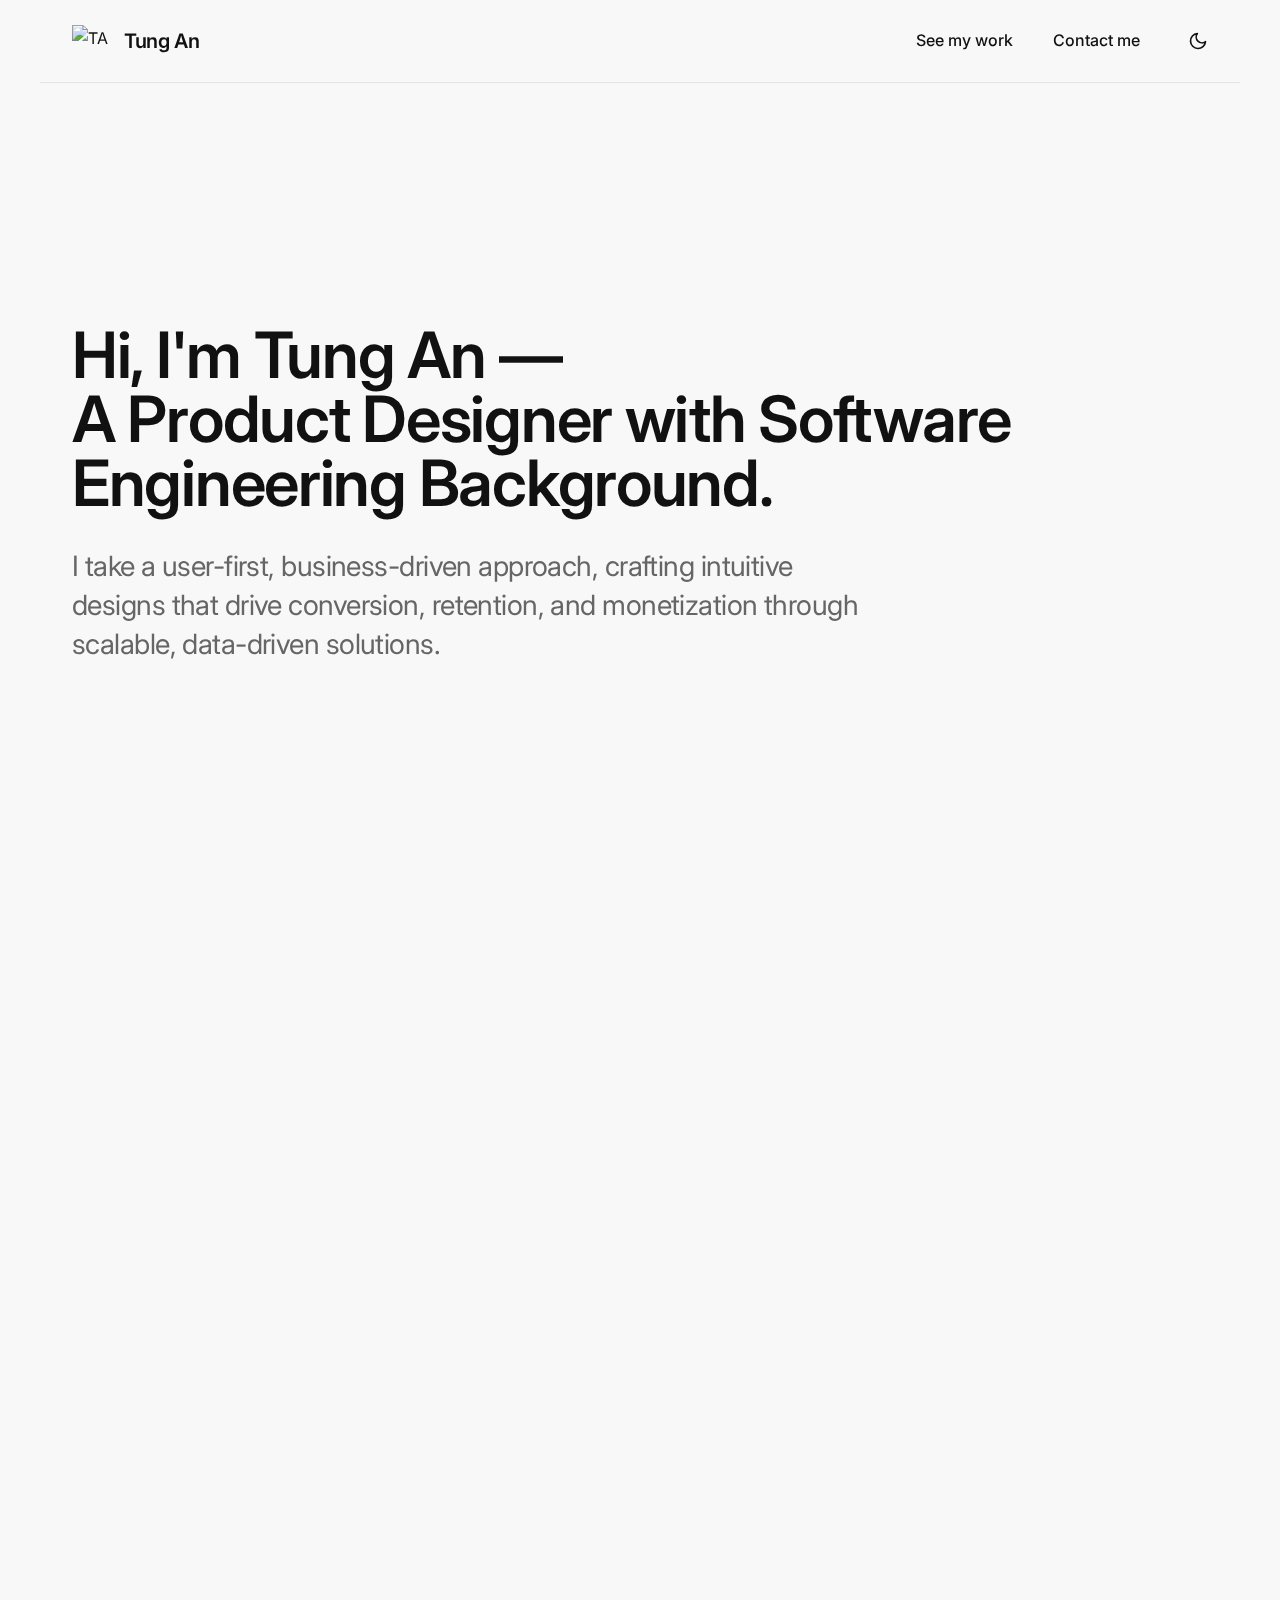
==== commit 5701dc29: "feat: group logo and name together in header" ====
--- a/index.html
+++ b/index.html
@@ -19,11 +19,13 @@
 </head>
 <body>
     <header>
-        <div class="logo-container">
-            <img class="logo-dark" src="assets/ta-logo.svg" alt="TA Logo">
-            <img class="logo-light" src="assets/ta-logo-light.svg" alt="TA Logo Light">
+        <div class="name-group">
+            <div class="logo-container">
+                <img class="logo-dark" src="assets/ta-logo.svg" alt="TA Logo">
+                <img class="logo-light" src="assets/ta-logo-light.svg" alt="TA Logo Light">
+            </div>
+            <h1><a href="/">Tung An</a></h1>
         </div>
-        <h1><a href="/">Tung An</a></h1>
         <nav>
             <a href="#projects">See my work</a>
             <a href="#contact">Contact me</a>
--- a/styles.css
+++ b/styles.css
@@ -191,8 +191,10 @@
 
 header .logo-container {
     height: 32px;
-    width: auto;
+    width: 32px;
     margin-right: 1rem;
+    display: flex;
+    align-items: center;
 }
 
 header .logo-container img {
@@ -209,6 +211,10 @@
 @media (max-width: 480px) {
     header .logo-container {
         height: 24px;
+    }
+    
+    .name-group {
+        gap: 0.15rem;
     }
 }
 
@@ -1524,4 +1530,10 @@
         height: 20px;
         padding-top: 0.2rem;
     }
+}
+
+.name-group {
+    display: flex;
+    align-items: center;
+    gap: 0.25rem;
 } 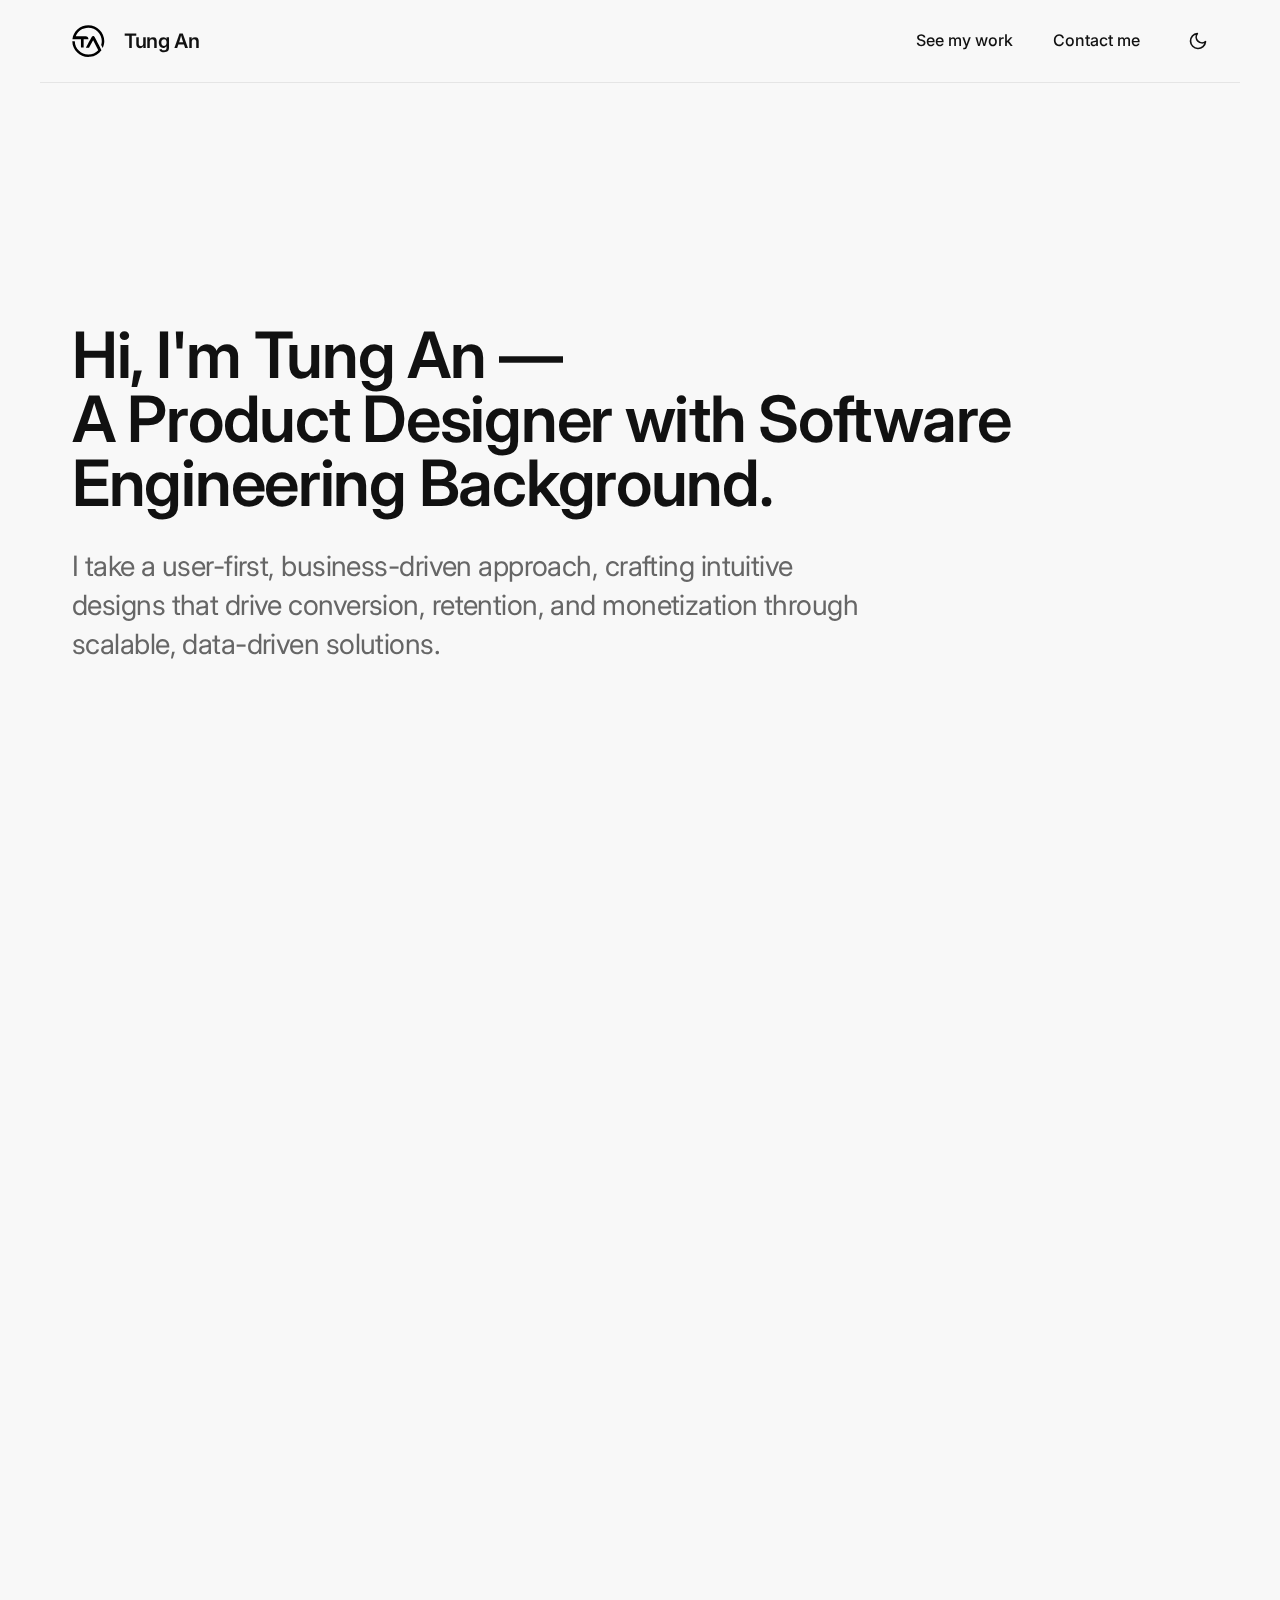
==== commit 09014935: "refactor: consolidate key points into Reflections section" ====
--- a/index.html
+++ b/index.html
@@ -20,11 +20,13 @@
 <body>
     <header>
         <div class="name-group">
-            <div class="logo-container">
-                <img class="logo-dark" src="assets/ta-logo.svg" alt="TA Logo">
-                <img class="logo-light" src="assets/ta-logo-light.svg" alt="TA Logo Light">
-            </div>
-            <h1><a href="/">Tung An</a></h1>
+            <a href="/" class="name-link">
+                <div class="logo-container">
+                    <img class="logo-dark" src="assets/ta-logo.svg" alt="TA Logo">
+                    <img class="logo-light" src="assets/ta-logo-light.svg" alt="TA Logo Light">
+                </div>
+                <h1>Tung An</h1>
+            </a>
         </div>
         <nav>
             <a href="#projects">See my work</a>
--- a/styles.css
+++ b/styles.css
@@ -193,18 +193,26 @@
     height: 32px;
     width: 32px;
     margin-right: 1rem;
-    display: flex;
-    align-items: center;
+    position: relative;
 }
 
 header .logo-container img {
     height: 100%;
     width: auto;
+    position: absolute;
+}
+
+header h1 {
+    transition: none !important;
 }
 
 @media (max-width: 768px) {
     header .logo-container {
         height: 28px;
+    }
+    
+    .name-group h1 {
+        display: none;
     }
 }
 
@@ -378,7 +386,7 @@
 .company {
     flex: 0 0 400px;
     min-width: 400px;
-    padding: 2rem;
+    /* padding: 2rem; */
     transform: translateY(0);
     transition: transform var(--transition-speed) ease;
     opacity: 0;
@@ -793,19 +801,69 @@
 
 /* Project cards fade-in */
 .project {
-    cursor: pointer;
     position: relative;
+    border-radius: var(--border-radius);
+    transition: transform var(--transition-speed) ease;
+}
+
+.project-link {
+    display: block;
+    text-decoration: none;
+    color: inherit;
+    padding: 2rem;
+    height: 100%;
     background: var(--background-alt);
     border-radius: var(--border-radius);
-    padding: 2rem;
-    opacity: 0;
-    transform: translateY(20px);
-    will-change: transform, box-shadow;
-}
-
-.is-visible .project {
-    opacity: 1;
-    transform: translateY(0);
+    transition: 
+        background-color var(--transition-speed) ease,
+        transform var(--transition-speed) ease;
+}
+
+.project-header {
+    display: flex;
+    justify-content: space-between;
+    align-items: center;
+    margin-bottom: 1.5rem;
+}
+
+.project .year {
+    font-size: 0.875rem;
+    color: var(--secondary-color);
+}
+
+.project h3 {
+    margin-bottom: 0.5rem;
+    font-size: 1.25rem;
+}
+
+.project p {
+    color: var(--secondary-color);
+    margin-bottom: 1rem;
+}
+
+.project .description {
+    margin-bottom: 1.5rem;
+}
+
+.project .expand {
+    color: var(--highlight-color);
+    font-weight: 500;
+    display: inline-block;
+    transition: opacity var(--transition-speed) ease;
+}
+
+.project:hover .expand {
+    opacity: 0.8;
+}
+
+@media (max-width: 768px) {
+    .project-link {
+        padding: 1.5rem;
+    }
+    
+    .project:hover .project-link {
+        transform: none;
+    }
 }
 
 /* Expertise items fade-in */
@@ -1236,21 +1294,33 @@
 
 /* Logo theme variants */
 .logo-container {
-    position: relative;
-    width: fit-content;
-    display: inline-block;
-}
-
-.logo-light, .logo-dark {
-    position: absolute;
-    top: 0;
-    left: 0;
-    opacity: 0;
-    visibility: hidden;
-    transition: 
-        opacity var(--transition-speed) cubic-bezier(0.4, 0, 0.2, 1),
-        visibility var(--transition-speed) cubic-bezier(0.4, 0, 0.2, 1);
-    will-change: opacity, visibility;
+    display: flex;
+    align-items: center;
+    height: 32px;
+    width: auto;
+    text-decoration: none;
+    transition: opacity var(--transition-speed) ease;
+}
+
+.logo-container:hover {
+    opacity: 0.8;
+}
+
+.logo-container img {
+    height: 100%;
+    width: auto;
+}
+
+@media (max-width: 768px) {
+    .logo-container {
+        height: 28px;
+    }
+}
+
+@media (max-width: 480px) {
+    .logo-container {
+        height: 24px;
+    }
 }
 
 /* Show dark logo in dark theme */
@@ -1535,5 +1605,51 @@
 .name-group {
     display: flex;
     align-items: center;
+}
+
+.name-link {
+    display: flex;
+    align-items: center;
     gap: 0.25rem;
+    text-decoration: none;
+    color: var(--primary-color);
+    transition: opacity var(--transition-speed) ease;
+}
+
+.name-link:hover {
+    opacity: 0.8;
+}
+
+.name-link h1 {
+    font-size: 1.25rem;
+    font-weight: 600;
+    letter-spacing: -0.02em;
+}
+
+.logo-container {
+    display: flex;
+    align-items: center;
+    height: 32px;
+    width: auto;
+}
+
+.logo-container img {
+    height: 100%;
+    width: auto;
+}
+
+@media (max-width: 768px) {
+    .logo-container {
+        height: 28px;
+    }
+    
+    .name-link h1 {
+        display: none;
+    }
+}
+
+@media (max-width: 480px) {
+    .logo-container {
+        height: 24px;
+    }
 } 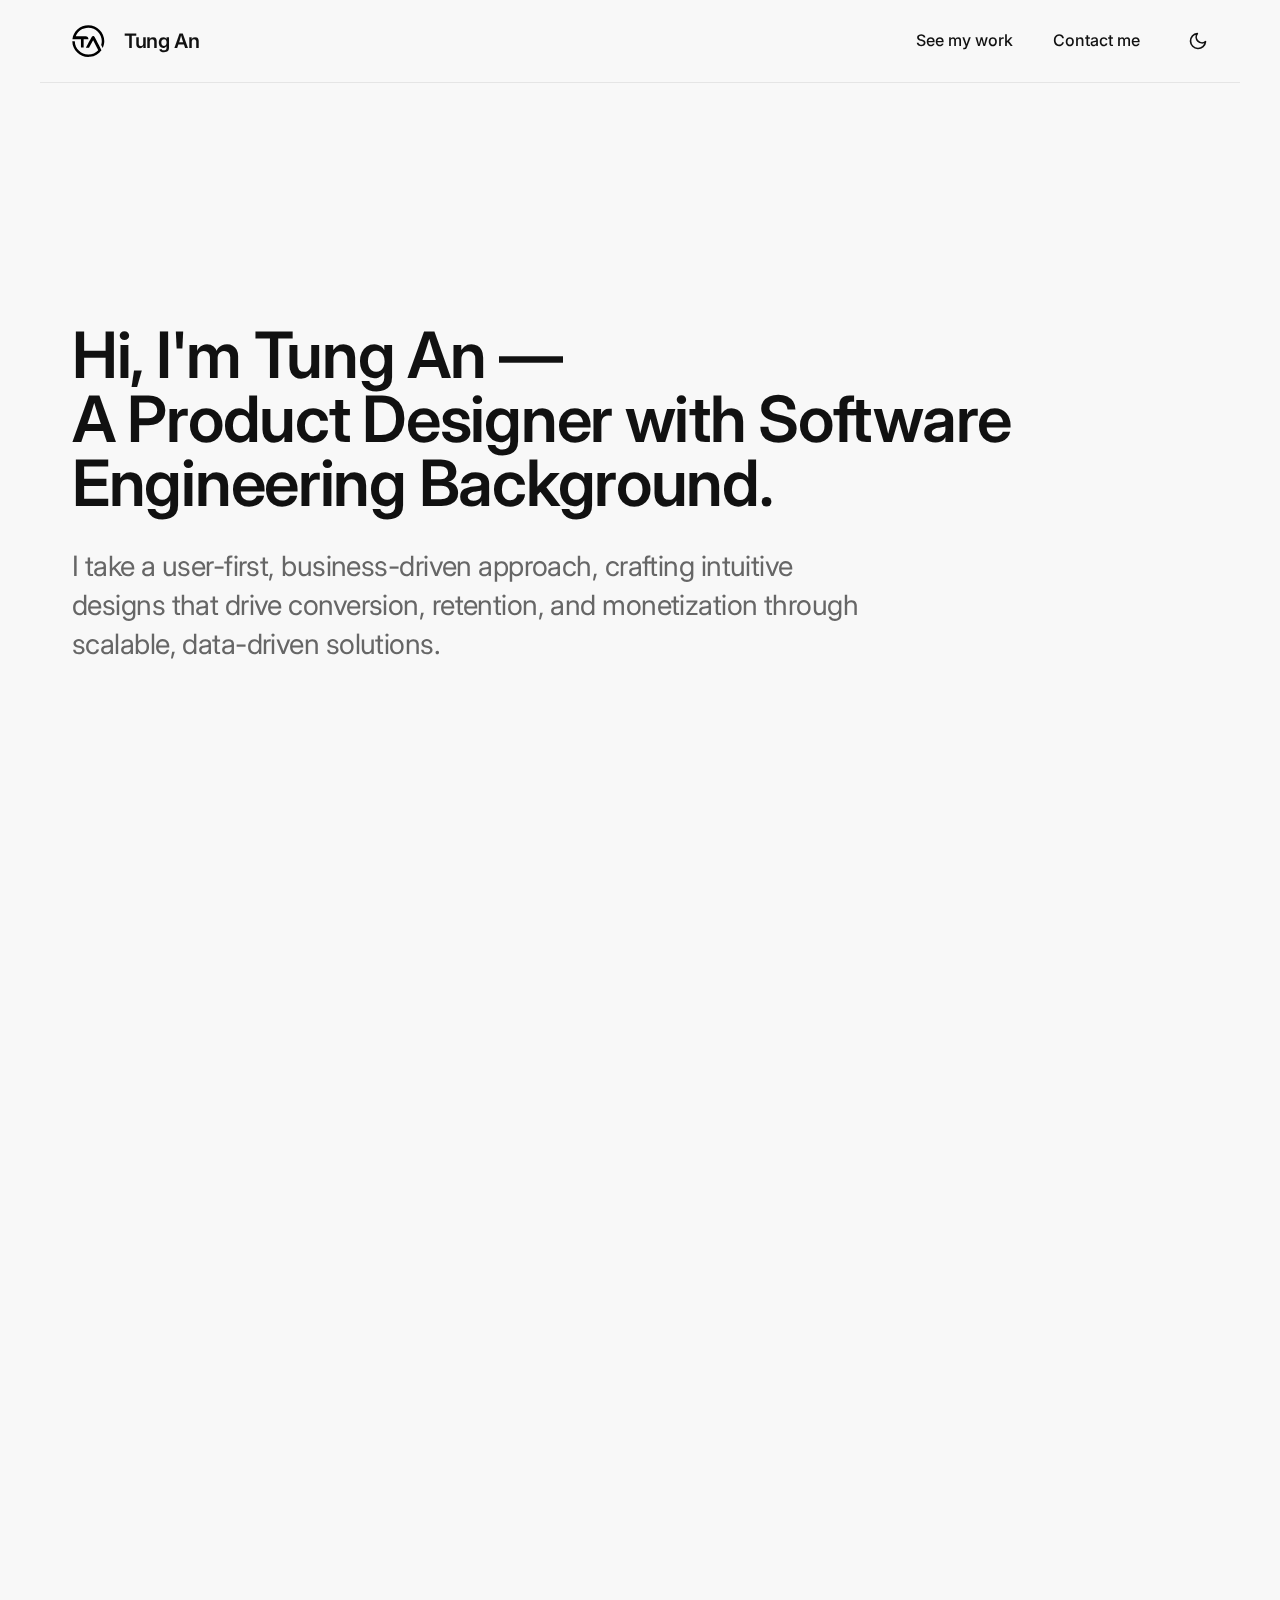
==== commit aef483b8: "feat: update current role achievements with visual cards" ====
--- a/index.html
+++ b/index.html
@@ -64,12 +64,45 @@
                     <div class="company-details">
                         <h3>Design Lead</h3>
                         <p>Leading design initiatives impacting 5M+ talents and 60K+ organizations across Southeast Asia</p>
-                        <ul>
-                            <li>64% efficiency gain through chat-driven job matching redesign</li>
-                            <li>2x employer response rate from 9.7% to 18.4% through a new conversational hiring approach</li>
-                            <li>Led the mobile-first expansion into the Vietnamese market, optimizing user experience and driving adoption</li>
-                            <li>Drive UX strategy across product, engineering, and business teams</li>
-                        </ul>
+                        <div class="achievements-grid">
+                            <div class="achievement-card">
+                                <div class="achievement-icon">
+                                    <svg width="24" height="24" viewBox="0 0 24 24" fill="none" xmlns="http://www.w3.org/2000/svg">
+                                        <path d="M13 2L3 14H12L11 22L21 10H12L13 2Z" stroke="currentColor" stroke-width="2" stroke-linecap="round" stroke-linejoin="round"/>
+                                    </svg>
+                                </div>
+                                <p>64% efficiency gain through chat-driven job matching redesign</p>
+                            </div>
+                            <div class="achievement-card">
+                                <div class="achievement-icon">
+                                    <svg width="24" height="24" viewBox="0 0 24 24" fill="none" xmlns="http://www.w3.org/2000/svg">
+                                        <path d="M21 15C21 15.5304 20.7893 16.0391 20.4142 16.4142C20.0391 16.7893 19.5304 17 19 17H7L3 21V5C3 4.46957 3.21071 3.96086 3.58579 3.58579C3.96086 3.21071 4.46957 3 5 3H19C19.5304 3 20.0391 3.21071 20.4142 3.58579C20.7893 3.96086 21 4.46957 21 5V15Z" stroke="currentColor" stroke-width="2" stroke-linecap="round" stroke-linejoin="round"/>
+                                    </svg>
+                                </div>
+                                <p>2x employer response rate from 9.7% to 18.4% through a new conversational hiring approach</p>
+                            </div>
+                            <div class="achievement-card">
+                                <div class="achievement-icon">
+                                    <svg width="24" height="24" viewBox="0 0 24 24" fill="none" xmlns="http://www.w3.org/2000/svg">
+                                        <path d="M12 22C17.5228 22 22 17.5228 22 12C22 6.47715 17.5228 2 12 2C6.47715 2 2 6.47715 2 12C2 17.5228 6.47715 22 12 22Z" stroke="currentColor" stroke-width="2" stroke-linecap="round" stroke-linejoin="round"/>
+                                        <path d="M8 14C8 14 9.5 16 12 16C14.5 16 16 14 16 14" stroke="currentColor" stroke-width="2" stroke-linecap="round" stroke-linejoin="round"/>
+                                        <path d="M9 9H9.01" stroke="currentColor" stroke-width="2" stroke-linecap="round" stroke-linejoin="round"/>
+                                        <path d="M15 9H15.01" stroke="currentColor" stroke-width="2" stroke-linecap="round" stroke-linejoin="round"/>
+                                    </svg>
+                                </div>
+                                <p>Led the mobile-first expansion into the Vietnamese market, optimizing user experience and driving adoption</p>
+                            </div>
+                            <div class="achievement-card">
+                                <div class="achievement-icon">
+                                    <svg width="24" height="24" viewBox="0 0 24 24" fill="none" xmlns="http://www.w3.org/2000/svg">
+                                        <path d="M2 17L12 22L22 17" stroke="currentColor" stroke-width="2" stroke-linecap="round" stroke-linejoin="round"/>
+                                        <path d="M2 12L12 17L22 12" stroke="currentColor" stroke-width="2" stroke-linecap="round" stroke-linejoin="round"/>
+                                        <path d="M12 2L2 7L12 12L22 7L12 2Z" stroke="currentColor" stroke-width="2" stroke-linecap="round" stroke-linejoin="round"/>
+                                    </svg>
+                                </div>
+                                <p>Drive UX strategy across product, engineering, and business teams</p>
+                            </div>
+                        </div>
                     </div>
                 </div>
             </div>
--- a/styles.css
+++ b/styles.css
@@ -364,7 +364,7 @@
     gap: 2rem;
     padding-top: 2rem;
     padding-bottom: 2rem;
-    padding-left: max(2rem, calc((100vw - var(--max-width)) / 2));
+    padding-left: max(2rem, calc((100vw + 3.5rem - var(--max-width)) / 2));
     padding-right: 2rem;
     margin: 0;
     -webkit-overflow-scrolling: touch;
@@ -554,7 +554,7 @@
     main {
         display: flex;
         flex-direction: column;
-        padding: 0 var(--mobile-padding);
+        padding: 0 2rem;
         padding-top: 4rem;
     }
 
@@ -692,8 +692,12 @@
         --scroll-margin: calc(var(--header-height) + 1rem);
     }
 
+    main {
+        padding: 0 1.5rem;
+    }
+
     header {
-        padding: 1rem;
+        padding: 1rem 2rem;
     }
 
     header nav {
@@ -701,7 +705,7 @@
     }
 
     section {
-        padding: 0 1rem;
+        padding: 0 0.5rem;
     }
 
     h2 {
@@ -734,7 +738,7 @@
 
     footer {
         margin: 3rem auto;
-        padding: 0 2.5rem;
+        padding: 0 2rem;
     }
 
     .contact-links {
@@ -846,7 +850,7 @@
 }
 
 .project .expand {
-    color: var(--highlight-color);
+    color: var(--secondary-color);
     font-weight: 500;
     display: inline-block;
     transition: opacity var(--transition-speed) ease;
@@ -858,7 +862,7 @@
 
 @media (max-width: 768px) {
     .project-link {
-        padding: 1.5rem;
+        padding: 0rem;
     }
     
     .project:hover .project-link {
@@ -932,7 +936,7 @@
 .project-details .expand {
     display: inline-block;
     margin-top: 1rem;
-    color: var(--accent-color);
+    color: var(--secondary-color);
     font-size: 0.875rem;
     font-weight: 500;
     text-decoration: none;
@@ -948,7 +952,7 @@
     height: 1px;
     bottom: -2px;
     left: 0;
-    background-color: var(--accent-color);
+    background-color: var(--secondary-color);
     transform: scaleX(0);
     transform-origin: bottom right;
     transition: transform 0.3s ease;
@@ -999,7 +1003,7 @@
 .project-details .expand {
     display: inline-block;
     font-size: 0.875rem;
-    color: var(--accent-color);
+    color: var(--secondary-color);
     cursor: pointer;
     margin-top: 1rem;
     transition: opacity var(--transition-speed) ease;
@@ -1061,14 +1065,14 @@
 }
 
 .company-details li::before {
-    content: "";
+    content: '';
     position: absolute;
     left: 0.5rem;
     top: 0.7rem;
     width: 5px;
     height: 5px;
-    background-color: var(--primary-color);
     border-radius: 50%;
+    background-color: var(--highlight-color);
     transition: background-color var(--transition-speed) ease;
 }
 
@@ -1484,13 +1488,13 @@
 }
 
 .current-role li::before {
-    content: "";
+    content: '';
     position: absolute;
     left: 0.5rem;
     top: 0.7rem;
     width: 5px;
     height: 5px;
-    background-color: var(--primary-color);
+    background-color: var(--highlight-color);
     border-radius: 50%;
     transition: background-color var(--transition-speed) ease;
 }
@@ -1652,4 +1656,78 @@
     .logo-container {
         height: 24px;
     }
+}
+
+.project-footer {
+    display: flex;
+    justify-content: space-between;
+    align-items: center;
+    margin-top: 1rem;
+}
+
+.read-time {
+    font-size: 0.875rem;
+    color: var(--secondary-color);
+    opacity: 0.8;
+}
+
+.project .expand {
+    color: var(--secondary-color);
+    font-weight: 500;
+    display: inline-block;
+    transition: opacity var(--transition-speed) ease;
+}
+
+@media (max-width: 768px) {
+    .project-footer {
+        gap: 0.5rem;
+    }
+
+    .project .expand {
+        margin-top: 0;
+    }
+}
+
+.achievements-grid {
+    display: grid;
+    gap: 1.5rem;
+    margin: 1.5rem 0;
+}
+
+.achievement-card {
+    background: var(--surface-2);
+    border-radius: 12px;
+    display: flex;
+    align-items: flex-start;
+    gap: 1rem;
+}
+
+.achievement-icon {
+    display: flex;
+    align-items: center;
+    justify-content: center;
+    width: 32px;
+    height: 32px;
+    background: var(--surface-1);
+    border-radius: 8px;
+    flex-shrink: 0;
+}
+
+.achievement-icon svg {
+    width: 20px;
+    height: 20px;
+    color: var(--highlight-color);
+}
+
+.achievement-card p {
+    margin: 0;
+    font-size: 1rem;
+    line-height: 1.5;
+    padding-top: 0.25rem;
+}
+
+@media (min-width: 768px) {
+    .achievements-grid {
+        grid-template-columns: repeat(2, 1fr);
+    }
 } 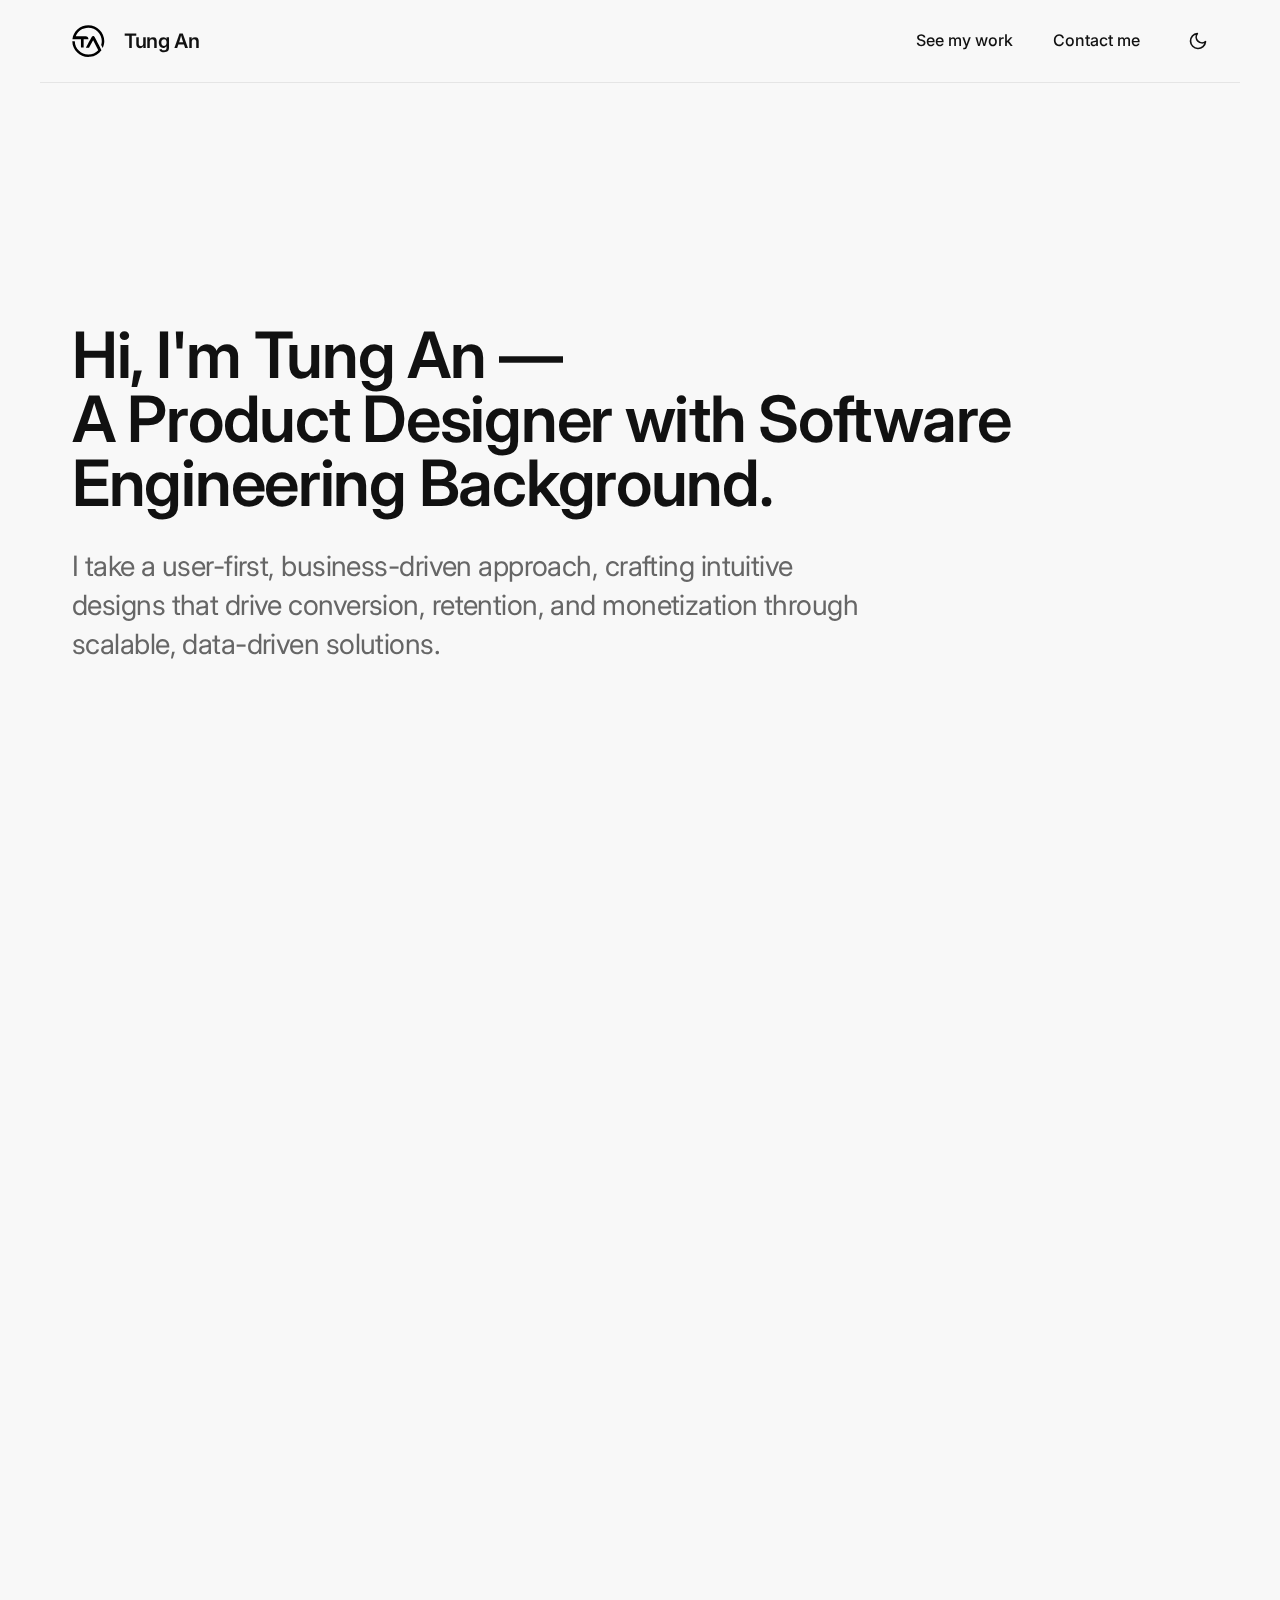
==== commit 0fe421e6: "feat: add case study images and optimize sizes" ====
--- a/index.html
+++ b/index.html
@@ -64,45 +64,12 @@
                     <div class="company-details">
                         <h3>Design Lead</h3>
                         <p>Leading design initiatives impacting 5M+ talents and 60K+ organizations across Southeast Asia</p>
-                        <div class="achievements-grid">
-                            <div class="achievement-card">
-                                <div class="achievement-icon">
-                                    <svg width="24" height="24" viewBox="0 0 24 24" fill="none" xmlns="http://www.w3.org/2000/svg">
-                                        <path d="M13 2L3 14H12L11 22L21 10H12L13 2Z" stroke="currentColor" stroke-width="2" stroke-linecap="round" stroke-linejoin="round"/>
-                                    </svg>
-                                </div>
-                                <p>64% efficiency gain through chat-driven job matching redesign</p>
-                            </div>
-                            <div class="achievement-card">
-                                <div class="achievement-icon">
-                                    <svg width="24" height="24" viewBox="0 0 24 24" fill="none" xmlns="http://www.w3.org/2000/svg">
-                                        <path d="M21 15C21 15.5304 20.7893 16.0391 20.4142 16.4142C20.0391 16.7893 19.5304 17 19 17H7L3 21V5C3 4.46957 3.21071 3.96086 3.58579 3.58579C3.96086 3.21071 4.46957 3 5 3H19C19.5304 3 20.0391 3.21071 20.4142 3.58579C20.7893 3.96086 21 4.46957 21 5V15Z" stroke="currentColor" stroke-width="2" stroke-linecap="round" stroke-linejoin="round"/>
-                                    </svg>
-                                </div>
-                                <p>2x employer response rate from 9.7% to 18.4% through a new conversational hiring approach</p>
-                            </div>
-                            <div class="achievement-card">
-                                <div class="achievement-icon">
-                                    <svg width="24" height="24" viewBox="0 0 24 24" fill="none" xmlns="http://www.w3.org/2000/svg">
-                                        <path d="M12 22C17.5228 22 22 17.5228 22 12C22 6.47715 17.5228 2 12 2C6.47715 2 2 6.47715 2 12C2 17.5228 6.47715 22 12 22Z" stroke="currentColor" stroke-width="2" stroke-linecap="round" stroke-linejoin="round"/>
-                                        <path d="M8 14C8 14 9.5 16 12 16C14.5 16 16 14 16 14" stroke="currentColor" stroke-width="2" stroke-linecap="round" stroke-linejoin="round"/>
-                                        <path d="M9 9H9.01" stroke="currentColor" stroke-width="2" stroke-linecap="round" stroke-linejoin="round"/>
-                                        <path d="M15 9H15.01" stroke="currentColor" stroke-width="2" stroke-linecap="round" stroke-linejoin="round"/>
-                                    </svg>
-                                </div>
-                                <p>Led the mobile-first expansion into the Vietnamese market, optimizing user experience and driving adoption</p>
-                            </div>
-                            <div class="achievement-card">
-                                <div class="achievement-icon">
-                                    <svg width="24" height="24" viewBox="0 0 24 24" fill="none" xmlns="http://www.w3.org/2000/svg">
-                                        <path d="M2 17L12 22L22 17" stroke="currentColor" stroke-width="2" stroke-linecap="round" stroke-linejoin="round"/>
-                                        <path d="M2 12L12 17L22 12" stroke="currentColor" stroke-width="2" stroke-linecap="round" stroke-linejoin="round"/>
-                                        <path d="M12 2L2 7L12 12L22 7L12 2Z" stroke="currentColor" stroke-width="2" stroke-linecap="round" stroke-linejoin="round"/>
-                                    </svg>
-                                </div>
-                                <p>Drive UX strategy across product, engineering, and business teams</p>
-                            </div>
-                        </div>
+                        <ul>
+                            <li>64% efficiency gain through chat-driven job matching redesign</li>
+                            <li>2x employer response rate from 9.7% to 18.4% through a new conversational hiring approach</li>
+                            <li>Led the mobile-first expansion into the Vietnamese market, optimizing user experience and driving adoption</li>
+                            <li>Drive UX strategy across product, engineering, and business teams</li>
+                        </ul>
                     </div>
                 </div>
             </div>
--- a/styles.css
+++ b/styles.css
@@ -765,7 +765,7 @@
 .company, .project, .expertise-item, header, body, .scroll-arrow, 
 .company-details li, .company-details li::before, h1, h2, h3, p, a {
     transition: 
-        all var(--transition-speed) ease !important;
+        all 0.3s ease !important;
 }
 
 /* Scroll fade-in animations */
@@ -1686,48 +1686,4 @@
     .project .expand {
         margin-top: 0;
     }
-}
-
-.achievements-grid {
-    display: grid;
-    gap: 1.5rem;
-    margin: 1.5rem 0;
-}
-
-.achievement-card {
-    background: var(--surface-2);
-    border-radius: 12px;
-    display: flex;
-    align-items: flex-start;
-    gap: 1rem;
-}
-
-.achievement-icon {
-    display: flex;
-    align-items: center;
-    justify-content: center;
-    width: 32px;
-    height: 32px;
-    background: var(--surface-1);
-    border-radius: 8px;
-    flex-shrink: 0;
-}
-
-.achievement-icon svg {
-    width: 20px;
-    height: 20px;
-    color: var(--highlight-color);
-}
-
-.achievement-card p {
-    margin: 0;
-    font-size: 1rem;
-    line-height: 1.5;
-    padding-top: 0.25rem;
-}
-
-@media (min-width: 768px) {
-    .achievements-grid {
-        grid-template-columns: repeat(2, 1fr);
-    }
 } 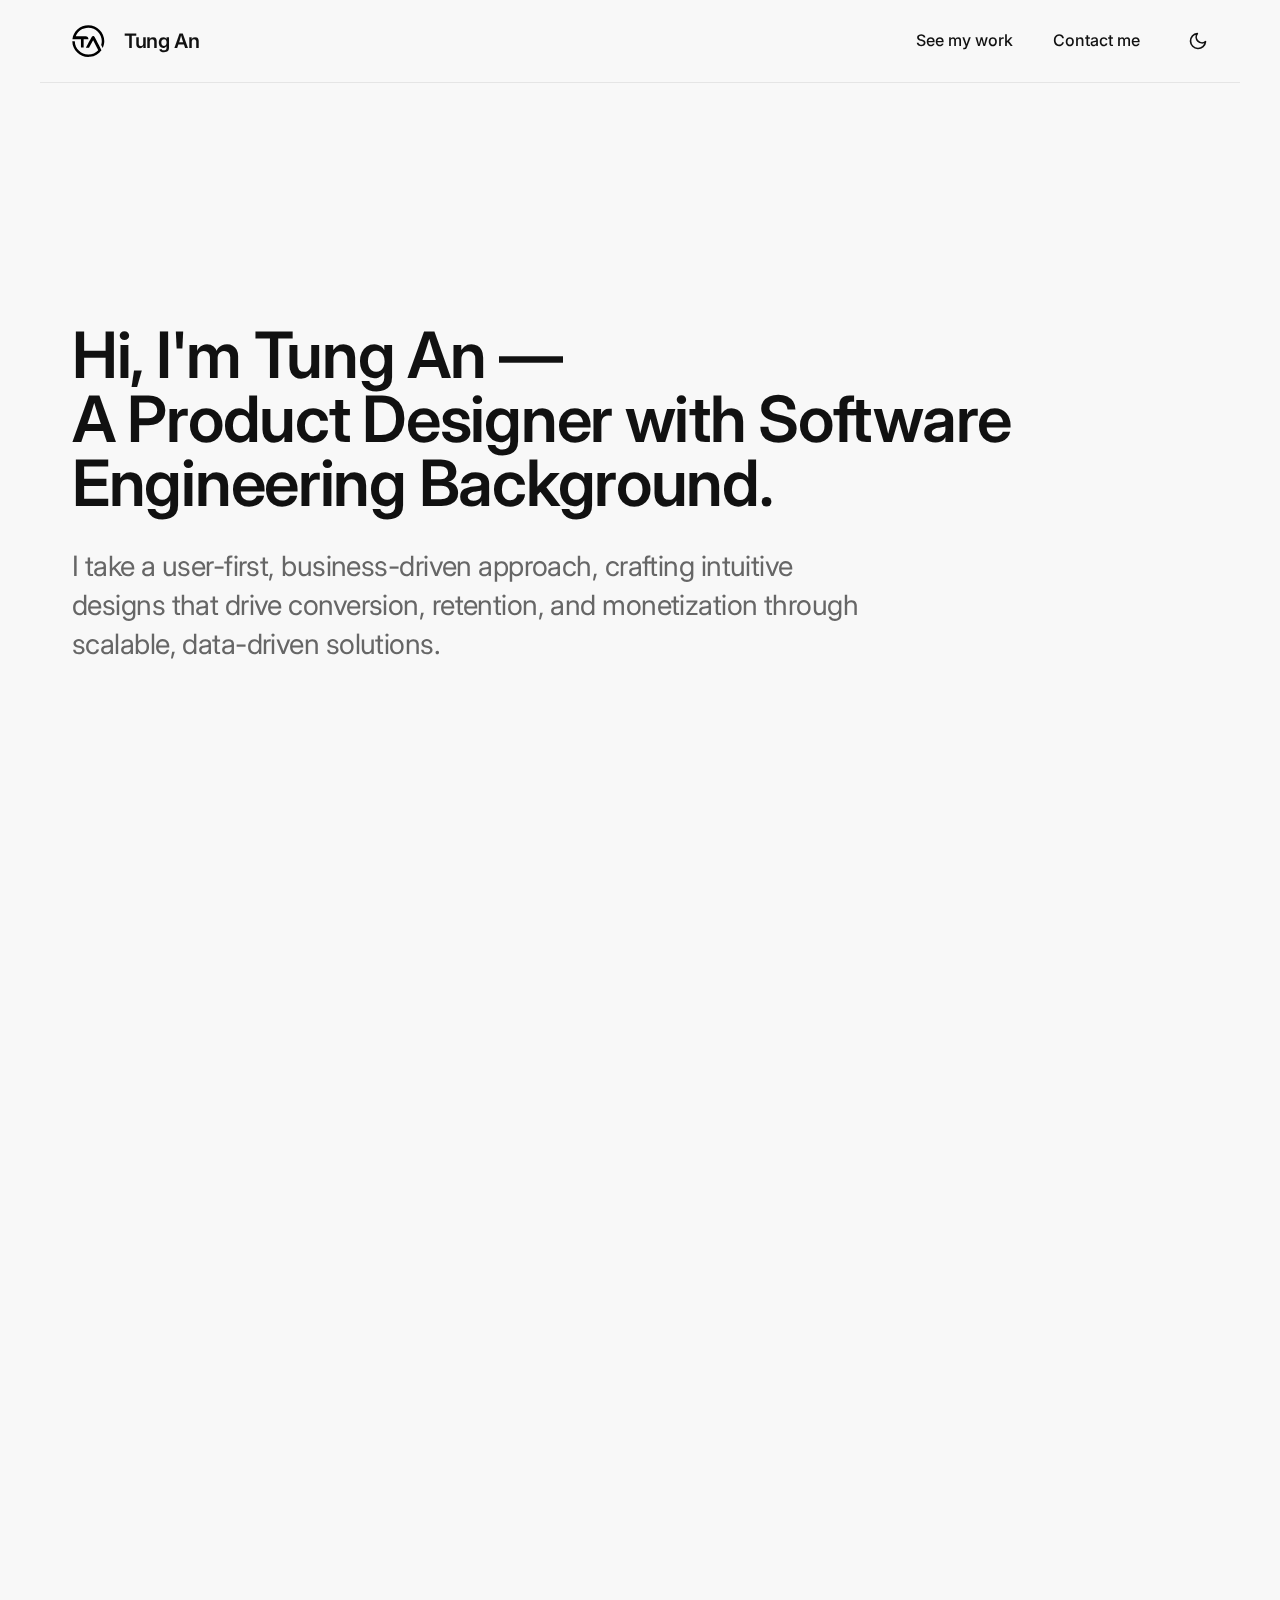
==== commit 7a73366d: "feat: update Technical Foundation icon to code symbol" ====
--- a/index.html
+++ b/index.html
@@ -197,16 +197,37 @@
             <h2><a href="#expertise"># </a>My Expertise</h2>
             <div class="expertise-grid">
                 <div class="expertise-item">
-                    <h3>Technical Foundation</h3>
-                    <p>Engineering background enables seamless collaboration between design and development, ensuring feasible and scalable solutions.</p>
+                    <div class="expertise-icon">
+                        <svg width="32" height="32" viewBox="0 0 24 24" fill="none" xmlns="http://www.w3.org/2000/svg">
+                            <path d="M16 18L22 12L16 6M8 6L2 12L8 18" stroke="currentColor" stroke-width="2" stroke-linecap="round" stroke-linejoin="round"/>
+                        </svg>
+                    </div>
+                    <div class="expertise-content">
+                        <h3>Technical Foundation</h3>
+                        <p>Engineering background enables seamless collaboration between design and development, ensuring feasible and scalable solutions.</p>
+                    </div>
                 </div>
                 <div class="expertise-item">
-                    <h3>Strategic Impact</h3>
-                    <p>Data-driven approach to design, whether it's improving user engagement, optimizing conversion rates, or scaling product experiences across platforms.</p>
+                    <div class="expertise-icon">
+                        <svg width="32" height="32" viewBox="0 0 24 24" fill="none" xmlns="http://www.w3.org/2000/svg">
+                            <path d="M16 8V16M12 11V16M8 14V16M3 3V21H21" stroke="currentColor" stroke-width="2" stroke-linecap="round" stroke-linejoin="round"/>
+                        </svg>
+                    </div>
+                    <div class="expertise-content">
+                        <h3>Strategic Impact</h3>
+                        <p>Data-driven approach to design, whether it's improving user engagement, optimizing conversion rates, or scaling product experiences across platforms.</p>
+                    </div>
                 </div>
                 <div class="expertise-item">
-                    <h3>Collaborative</h3>
-                    <p>Bridge user needs and business goals through cross-functional collaboration and strategic product thinking.</p>
+                    <div class="expertise-icon">
+                        <svg width="32" height="32" viewBox="0 0 24 24" fill="none" xmlns="http://www.w3.org/2000/svg">
+                            <path d="M17 21V19C17 17.9391 16.5786 16.9217 15.8284 16.1716C15.0783 15.4214 14.0609 15 13 15H5C3.93913 15 2.92172 15.4214 2.17157 16.1716C1.42143 16.9217 1 17.9391 1 19V21M23 21V19C22.9993 18.1137 22.7044 17.2528 22.1614 16.5523C21.6184 15.8519 20.8581 15.3516 20 15.13M16 3.13C16.8604 3.3503 17.623 3.8507 18.1676 4.55231C18.7122 5.25392 19.0078 6.11683 19.0078 7.005C19.0078 7.89317 18.7122 8.75608 18.1676 9.45769C17.623 10.1593 16.8604 10.6597 16 10.88M13 7C13 9.20914 11.2091 11 9 11C6.79086 11 5 9.20914 5 7C5 4.79086 6.79086 3 9 3C11.2091 3 13 4.79086 13 7Z" stroke="currentColor" stroke-width="2" stroke-linecap="round" stroke-linejoin="round"/>
+                        </svg>
+                    </div>
+                    <div class="expertise-content">
+                        <h3>Collaborative</h3>
+                        <p>Bridge user needs and business goals through cross-functional collaboration and strategic product thinking.</p>
+                    </div>
                 </div>
             </div>
         </section>
--- a/styles.css
+++ b/styles.css
@@ -443,24 +443,43 @@
 }
 
 .expertise-item {
-    padding: 0;
+    padding: 2rem;
     opacity: 0;
     transform: translateY(20px);
     transition: 
         transform var(--transition-speed) ease,
-        opacity var(--transition-speed) ease;
+        opacity var(--transition-speed) ease,
+        background-color var(--transition-speed) ease;
     will-change: opacity, transform;
     transform: translate3d(0, 0, 0);
     backface-visibility: hidden;
     perspective: 1000px;
-    will-change: transform, opacity;
+    background: var(--background-alt);
+    border-radius: var(--border-radius);
 }
 
 .expertise-item:hover {
     transform: translateY(-5px);
 }
 
-.expertise-item h3 {
+.expertise-icon {
+    margin-bottom: 1.5rem;
+    color: var(--accent-color);
+    display: flex;
+    align-items: center;
+    justify-content: center;
+    width: 64px;
+    height: 64px;
+    background: var(--background-color);
+    border-radius: 16px;
+    transition: transform var(--transition-speed) ease;
+}
+
+.expertise-item:hover .expertise-icon {
+    transform: scale(1.05);
+}
+
+.expertise-content h3 {
     font-size: 1.25rem;
     margin-bottom: 1rem;
     font-weight: 600;
@@ -468,7 +487,7 @@
     letter-spacing: -0.02em;
 }
 
-.expertise-item p {
+.expertise-content p {
     font-size: 1rem;
     color: var(--secondary-color);
     line-height: 1.7;
@@ -683,6 +702,28 @@
 
     .intro-text .highlight {
         font-size: 1.1rem;
+    }
+
+    .expertise-grid {
+        grid-template-columns: 1fr;
+        gap: 2rem;
+        margin-top: 2rem;
+    }
+
+    .expertise-item {
+        padding: 1.5rem;
+    }
+
+    .expertise-icon {
+        width: 48px;
+        height: 48px;
+        border-radius: 12px;
+        margin-bottom: 1.25rem;
+    }
+
+    .expertise-icon svg {
+        width: 24px;
+        height: 24px;
     }
 }
 
